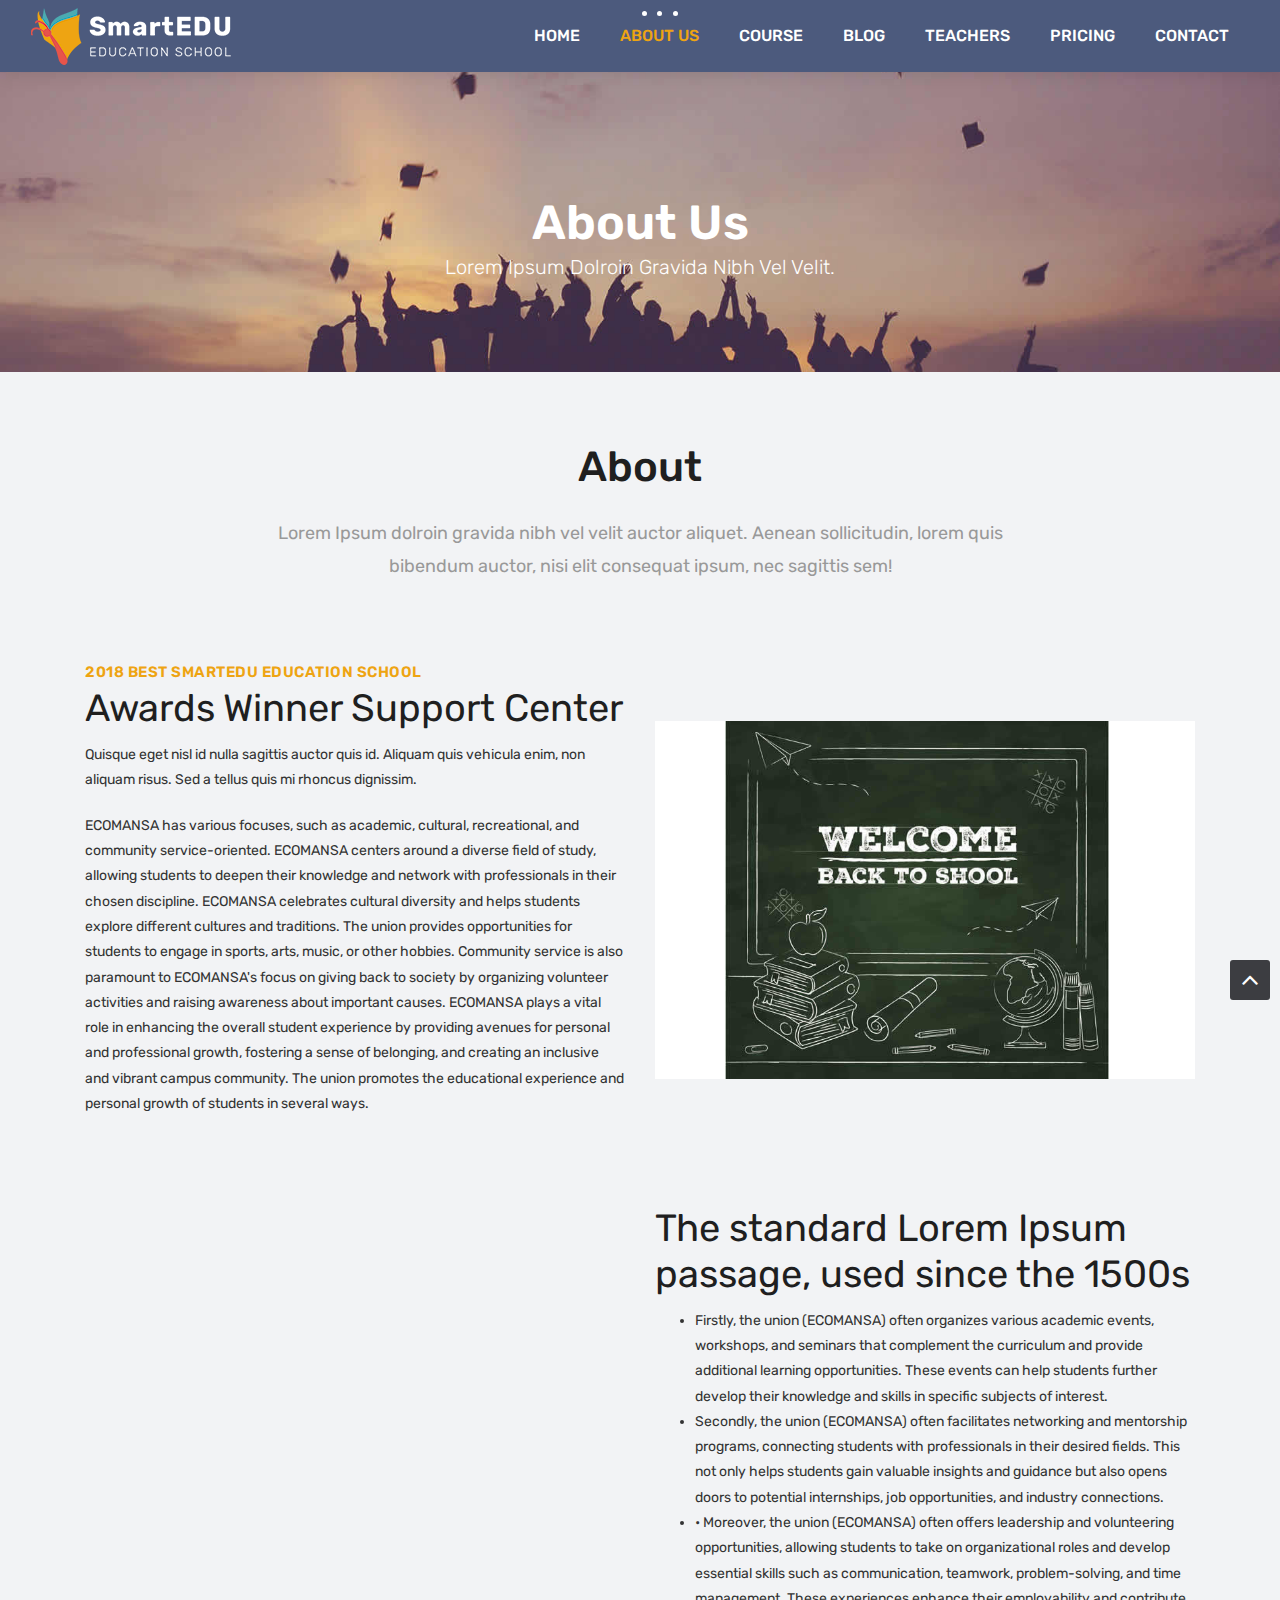
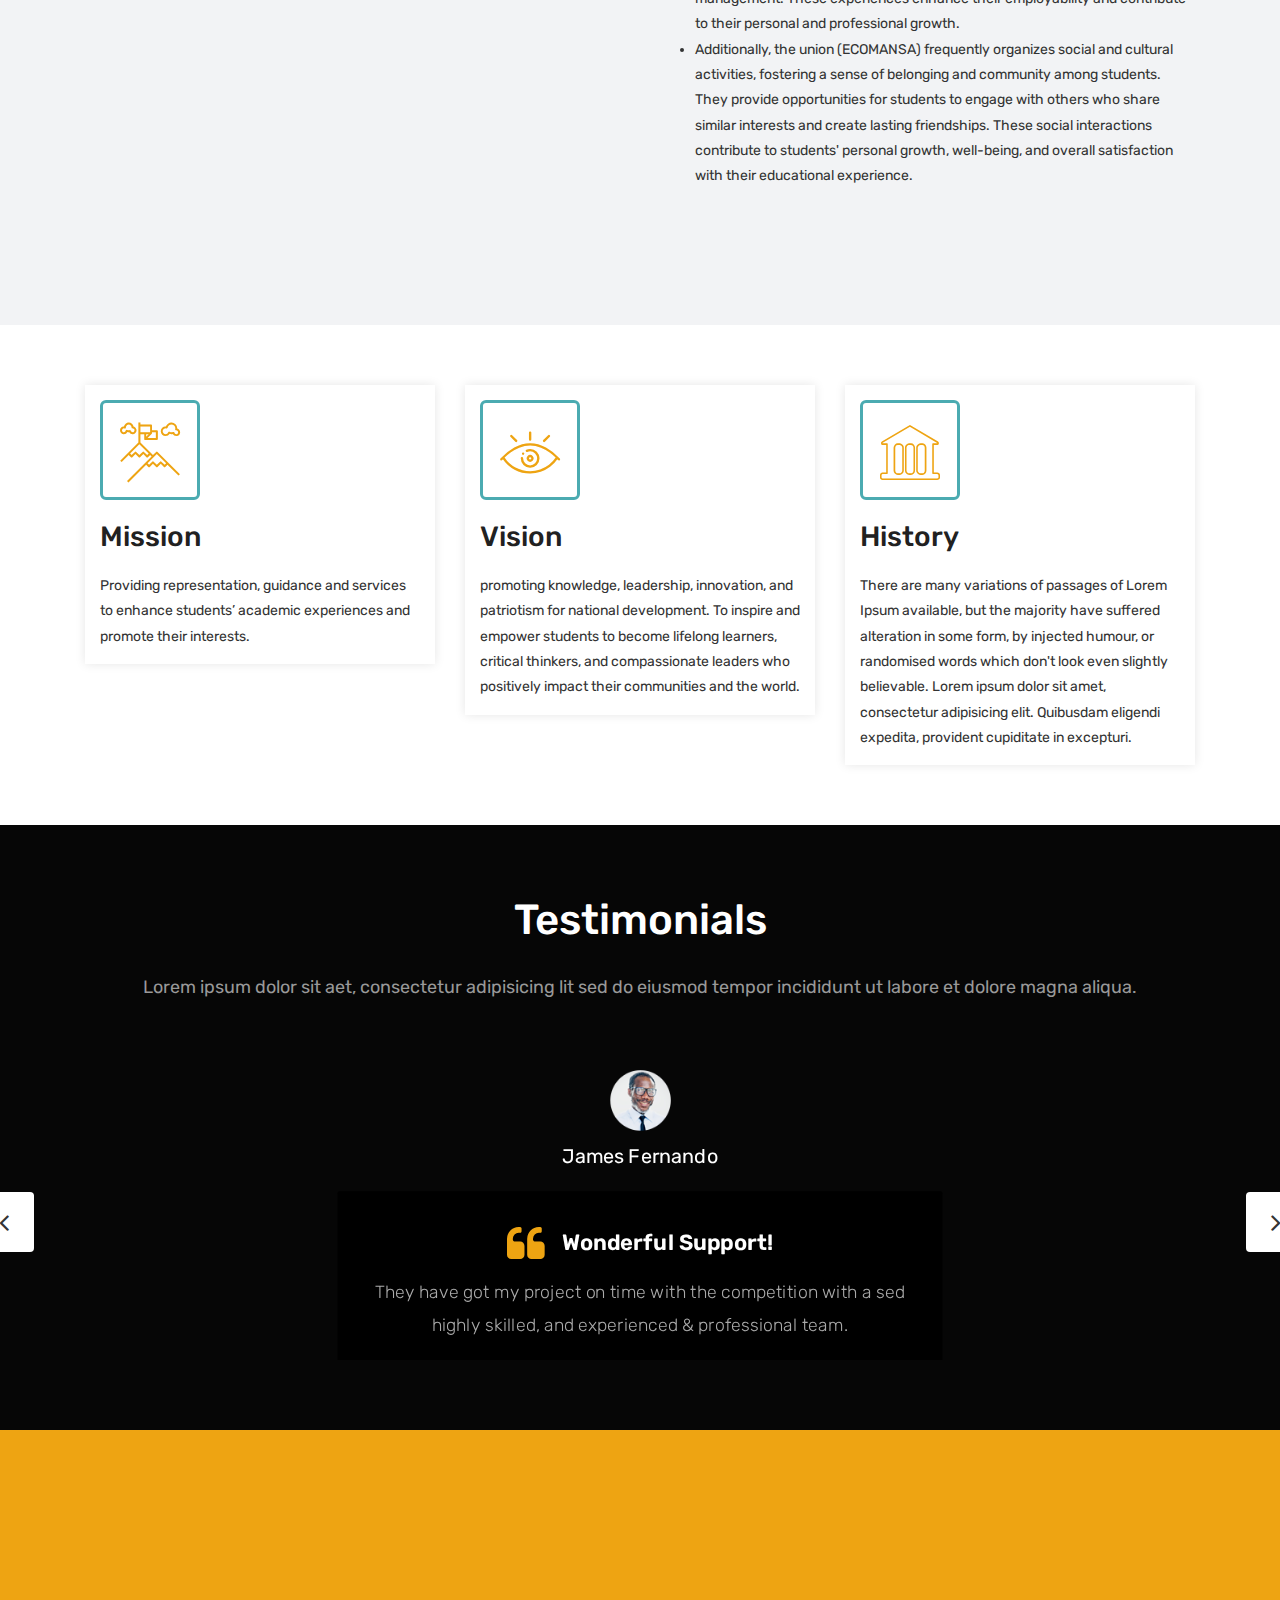
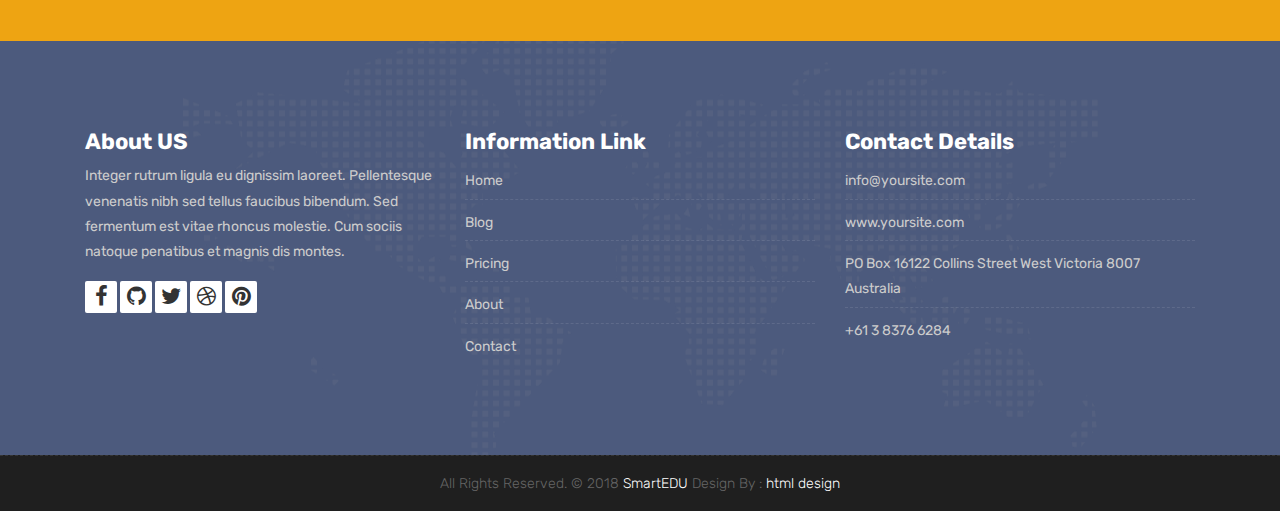
==== about.html @ 35935eb8 "Mansa" ====
<!DOCTYPE html>
<html lang="en">

    <!-- Basic -->
    <meta charset="utf-8">
    <meta http-equiv="X-UA-Compatible" content="IE=edge">   
   
    <!-- Mobile Metas -->
    <meta name="viewport" content="width=device-width, initial-scale=1">
 
     <!-- Site Metas -->
    <title>SmartEDU - Education Responsive HTML5 Template</title>  
    <meta name="keywords" content="">
    <meta name="description" content="">
    <meta name="author" content="">

    <!-- Site Icons -->
    <link rel="shortcut icon" href="images/favicon.ico" type="image/x-icon" />
    <link rel="apple-touch-icon" href="images/apple-touch-icon.png">

    <!-- Bootstrap CSS -->
    <link rel="stylesheet" href="css/bootstrap.min.css">
    <!-- Site CSS -->
    <link rel="stylesheet" href="style.css">
    <!-- ALL VERSION CSS -->
    <link rel="stylesheet" href="css/versions.css">
    <!-- Responsive CSS -->
    <link rel="stylesheet" href="css/responsive.css">
    <!-- Custom CSS -->
    <link rel="stylesheet" href="css/custom.css">

    <!-- Modernizer for Portfolio -->
    <script src="js/modernizer.js"></script>

    <!--[if lt IE 9]>
      <script src="https://oss.maxcdn.com/libs/html5shiv/3.7.0/html5shiv.js"></script>
      <script src="https://oss.maxcdn.com/libs/respond.js/1.4.2/respond.min.js"></script>
    <![endif]-->

</head>
<body class="host_version"> 

    <!-- LOADER -->
	<div id="preloader">
		<div class="loader-container">
			<div class="progress-br float shadow">
				<div class="progress__item"></div>
			</div>
		</div>
	</div>
	<!-- END LOADER -->	

    <!-- Start header -->
	<header class="top-navbar">
		<nav class="navbar navbar-expand-lg navbar-light bg-light">
			<div class="container-fluid">
				<a class="navbar-brand" href="index.html">
					<img src="images/logo.png" alt="" />
				</a>
				<button class="navbar-toggler" type="button" data-toggle="collapse" data-target="#navbars-host" aria-controls="navbars-rs-food" aria-expanded="false" aria-label="Toggle navigation">
					<span class="icon-bar"></span>
                    <span class="icon-bar"></span>
                    <span class="icon-bar"></span>
				</button>
				<div class="collapse navbar-collapse" id="navbars-host">
					<ul class="navbar-nav ml-auto">
						<li class="nav-item"><a class="nav-link" href="index.html">Home</a></li>
						<li class="nav-item active"><a class="nav-link" href="about.html">About Us</a></li>
						<li class="nav-item dropdown">
							<a class="nav-link dropdown-toggle" href="#" id="dropdown-a" data-toggle="dropdown">Course </a>
							<div class="dropdown-menu" aria-labelledby="dropdown-a">
								<a class="dropdown-item" href="course-grid-2.html">Course Grid 2 </a>
								<a class="dropdown-item" href="course-grid-3.html">Course Grid 3 </a>
								<a class="dropdown-item" href="course-grid-4.html">Course Grid 4 </a>
							</div>
						</li>
						<li class="nav-item dropdown">
							<a class="nav-link dropdown-toggle" href="#" id="dropdown-a" data-toggle="dropdown">Blog </a>
							<div class="dropdown-menu" aria-labelledby="dropdown-a">
								<a class="dropdown-item" href="blog.html">Blog </a>
								<a class="dropdown-item" href="blog-single.html">Blog single </a>
							</div>
						</li>
						<li class="nav-item"><a class="nav-link" href="teachers.html">Teachers</a></li>
						<li class="nav-item"><a class="nav-link" href="pricing.html">Pricing</a></li>
						<li class="nav-item"><a class="nav-link" href="contact.html">Contact</a></li>
					</ul>
				</div>
			</div>
		</nav>
	</header>
	<!-- End header -->
	
	<div class="all-title-box">
		<div class="container text-center">
			<h1>About Us<span class="m_1">Lorem Ipsum dolroin gravida nibh vel velit.</span></h1>
		</div>
	</div>
	
    <div id="overviews" class="section lb">
        <div class="container">
            <div class="section-title row text-center">
                <div class="col-md-8 offset-md-2">
                    <h3>About</h3>
                    <p class="lead">Lorem Ipsum dolroin gravida nibh vel velit auctor aliquet. Aenean sollicitudin, lorem quis bibendum auctor, nisi elit consequat ipsum, nec sagittis sem!</p>
                </div>
            </div><!-- end title -->
        
            <div class="row align-items-center">
                <div class="col-xl-6 col-lg-6 col-md-12 col-sm-12">
                    <div class="message-box">
                        <h4>2018 BEST SmartEDU education school</h4>
                        <h2>Awards Winner Support Center</h2>
                        <p>Quisque eget nisl id nulla sagittis auctor quis id. Aliquam quis vehicula enim, non aliquam risus. Sed a tellus quis mi rhoncus dignissim.</p>

                         <p> ECOMANSA has various focuses, such as academic, cultural, recreational, and community service-oriented. ECOMANSA centers around a diverse field of study, allowing students to deepen their knowledge and network with professionals in their chosen discipline. ECOMANSA celebrates cultural diversity and helps students explore different cultures and traditions. The union provides opportunities for students to engage in sports, arts, music, or other hobbies. Community service is also paramount to ECOMANSA's focus on giving back to society by organizing volunteer activities and raising awareness about important causes.
ECOMANSA plays a vital role in enhancing the overall student experience by providing avenues for personal and professional growth, fostering a sense of belonging, and creating an inclusive and vibrant campus community. The union promotes the educational experience and personal growth of students in several ways.</p>

                        <!-- <a href="#" class="hover-btn-new orange"><span>Learn More</span></a> -->
                    </div><!-- end messagebox -->
                </div><!-- end col -->
				
				<div class="col-xl-6 col-lg-6 col-md-12 col-sm-12">
                    <div class="post-media wow fadeIn">
                        <img src="images/about_02.jpg" alt="" class="img-fluid img-rounded">
                    </div><!-- end media -->
                </div><!-- end col -->
			</div>
			<div class="row align-items-center">
				<div class="col-xl-6 col-lg-6 col-md-12 col-sm-12">
                    <div class="post-media wow fadeIn">
                        <img src="images/about_03.jpg" alt="" class="img-fluid img-rounded">
                    </div><!-- end media -->
                </div><!-- end col -->
				
				<div class="col-xl-6 col-lg-6 col-md-12 col-sm-12">
                    <div class="message-box">
                        <h2>The standard Lorem Ipsum passage, used since the 1500s</h2>
                        <ul>
                            <li>Firstly, the union (ECOMANSA) often organizes various academic events, workshops, and seminars that complement the curriculum and provide additional learning opportunities. These events can help students further develop their knowledge and skills in specific subjects of interest.</li>
                            <li>Secondly, the union (ECOMANSA) often facilitates networking and mentorship programs, connecting students with professionals in their desired fields. This not only helps students gain valuable insights and guidance but also opens doors to potential internships, job opportunities, and industry connections.</li>
                            <li>• Moreover, the union (ECOMANSA) often offers leadership and volunteering opportunities, allowing students to take on organizational roles and develop essential skills such as communication, teamwork, problem-solving, and time management. These experiences enhance their employability and contribute to their personal and professional growth.</li>
                            <li>Additionally, the union (ECOMANSA) frequently organizes social and cultural activities, fostering a sense of belonging and community among students. They provide opportunities for students to engage with others who share similar interests and create lasting friendships. These social interactions contribute to students' personal growth, well-being, and overall satisfaction with their educational experience.</li>
                        </ul>

                        <!-- <a href="#" class="hover-btn-new orange"><span>Learn More</span></a> -->
                    </div><!-- end messagebox -->
                </div><!-- end col -->
				
            </div><!-- end row -->
        </div><!-- end container -->
    </div><!-- end section -->
	
	<div class="hmv-box">
		<div class="container">
			<div class="row">
				<div class="col-lg-4 col-md-6 col-12">
					<div class="inner-hmv">
						<div class="icon-box-hmv"><i class="flaticon-achievement"></i></div>
						<h3>Mission</h3>
						<div class="tr-pa">M</div>
						<p>Providing representation, guidance and services to enhance students’ academic experiences and promote their interests.</p>
					</div>
				</div>
				<div class="col-lg-4 col-md-6 col-12">
					<div class="inner-hmv">
						<div class="icon-box-hmv"><i class="flaticon-eye"></i></div>
						<h3>Vision</h3>
						<div class="tr-pa">V</div>
						<p>promoting knowledge, leadership, innovation, and patriotism for national development.
To inspire and empower students to become lifelong learners, critical thinkers, and compassionate leaders who positively impact their communities and the world.</p>
					</div>
				</div>
				<div class="col-lg-4 col-md-6 col-12">
					<div class="inner-hmv">
						<div class="icon-box-hmv"><i class="flaticon-history"></i></div>
						<h3>History</h3>
						<div class="tr-pa">H</div>
						<p>There are many variations of passages of Lorem Ipsum available, but the majority have suffered alteration in some form, by injected humour, or randomised words which don't look even slightly believable.
						Lorem ipsum dolor sit amet, consectetur adipisicing elit. Quibusdam eligendi expedita, provident cupiditate in excepturi.</p>
					</div>
				</div>
			</div>
		</div>
	</div>

    <div id="testimonials" class="parallax section db parallax-off" style="background-image:url('images/parallax_04.jpg');">
        <div class="container">
            <div class="section-title text-center">
                <h3>Testimonials</h3>
                <p>Lorem ipsum dolor sit aet, consectetur adipisicing lit sed do eiusmod tempor incididunt ut labore et dolore magna aliqua. </p>
            </div><!-- end title -->

            <div class="row">
                <div class="col-md-12 col-sm-12">
                    <div class="testi-carousel owl-carousel owl-theme">
                        <div class="testimonial clearfix">
							<div class="testi-meta">
                                <img src="images/testi_01.png" alt="" class="img-fluid">
                                <h4>James Fernando </h4>
                            </div>
                            <div class="desc">
                                <h3><i class="fa fa-quote-left"></i> Wonderful Support!</h3>
                                <p class="lead">They have got my project on time with the competition with a sed highly skilled, and experienced & professional team.</p>
                            </div>
                            <!-- end testi-meta -->
                        </div>
                        <!-- end testimonial -->

                        <div class="testimonial clearfix">
							<div class="testi-meta">
                                <img src="images/testi_02.png" alt="" class="img-fluid">
                                <h4>Jacques Philips </h4>
                            </div>
                            <div class="desc">
                                <h3><i class="fa fa-quote-left"></i> Awesome Services!</h3>
                                <p class="lead">Explain to you how all this mistaken idea of denouncing pleasure and praising pain was born and I will give you completed.</p>
                            </div>
                            <!-- end testi-meta -->
                        </div>
                        <!-- end testimonial -->

                        <div class="testimonial clearfix">
							<div class="testi-meta">
                                <img src="images/testi_03.png" alt="" class="img-fluid ">
                                <h4>Venanda Mercy </h4>
                            </div>
                            <div class="desc">
                                <h3><i class="fa fa-quote-left"></i> Great & Talented Team!</h3>
                                <p class="lead">The master-builder of human happines no one rejects, dislikes avoids pleasure itself, because it is very pursue pleasure. </p>
                            </div>
                            <!-- end testi-meta -->
                        </div>
                        <!-- end testimonial -->
                        <div class="testimonial clearfix">
							<div class="testi-meta">
                                <img src="images/testi_01.png" alt="" class="img-fluid">
                                <h4>James Fernando </h4>
                            </div>
                            <div class="desc">
                                <h3><i class="fa fa-quote-left"></i> Wonderful Support!</h3>
                                <p class="lead">They have got my project on time with the competition with a sed highly skilled, and experienced & professional team.</p>
                            </div>
                            <!-- end testi-meta -->
                        </div>
                        <!-- end testimonial -->

                        <div class="testimonial clearfix">
							<div class="testi-meta">
                                <img src="images/testi_02.png" alt="" class="img-fluid">
                                <h4>Jacques Philips </h4>
                            </div>
                            <div class="desc">
                                <h3><i class="fa fa-quote-left"></i> Awesome Services!</h3>
                                <p class="lead">Explain to you how all this mistaken idea of denouncing pleasure and praising pain was born and I will give you completed.</p>
                            </div>
                            <!-- end testi-meta -->
                        </div>
                        <!-- end testimonial -->

                        <div class="testimonial clearfix">
							<div class="testi-meta">
                                <img src="images/testi_03.png" alt="" class="img-fluid">
                                <h4>Venanda Mercy </h4>
                            </div>
                            <div class="desc">
                                <h3><i class="fa fa-quote-left"></i> Great & Talented Team!</h3>
                                <p class="lead">The master-builder of human happines no one rejects, dislikes avoids pleasure itself, because it is very pursue pleasure. </p>
                            </div>
                            <!-- end testi-meta -->
                        </div><!-- end testimonial -->
                    </div><!-- end carousel -->
                </div><!-- end col -->
            </div><!-- end row -->
        </div><!-- end container -->
    </div><!-- end section -->

    <div class="parallax section dbcolor">
        <div class="container">
            <div class="row logos">
                <div class="col-md-2 col-sm-2 col-xs-6 wow fadeInUp">
                    <a href="#"><img src="images/logo_01.png" alt="" class="img-repsonsive"></a>
                </div>
                <div class="col-md-2 col-sm-2 col-xs-6 wow fadeInUp">
                    <a href="#"><img src="images/logo_02.png" alt="" class="img-repsonsive"></a>
                </div>
                <div class="col-md-2 col-sm-2 col-xs-6 wow fadeInUp">
                    <a href="#"><img src="images/logo_03.png" alt="" class="img-repsonsive"></a>
                </div>
                <div class="col-md-2 col-sm-2 col-xs-6 wow fadeInUp">
                    <a href="#"><img src="images/logo_04.png" alt="" class="img-repsonsive"></a>
                </div>
                <div class="col-md-2 col-sm-2 col-xs-6 wow fadeInUp">
                    <a href="#"><img src="images/logo_05.png" alt="" class="img-repsonsive"></a>
                </div>
                <div class="col-md-2 col-sm-2 col-xs-6 wow fadeInUp">
                    <a href="#"><img src="images/logo_06.png" alt="" class="img-repsonsive"></a>
                </div>
            </div><!-- end row -->
        </div><!-- end container -->
    </div><!-- end section -->

    <footer class="footer">
        <div class="container">
            <div class="row">
                <div class="col-lg-4 col-md-4 col-xs-12">
                    <div class="widget clearfix">
                        <div class="widget-title">
                            <h3>About US</h3>
                        </div>
                        <p> Integer rutrum ligula eu dignissim laoreet. Pellentesque venenatis nibh sed tellus faucibus bibendum. Sed fermentum est vitae rhoncus molestie. Cum sociis natoque penatibus et magnis dis montes.</p>
                        <div class="footer-right">
							<ul class="footer-links-soi">
								<li><a href="#"><i class="fa fa-facebook"></i></a></li>
								<li><a href="#"><i class="fa fa-github"></i></a></li>
								<li><a href="#"><i class="fa fa-twitter"></i></a></li>
								<li><a href="#"><i class="fa fa-dribbble"></i></a></li>
								<li><a href="#"><i class="fa fa-pinterest"></i></a></li>
							</ul><!-- end links -->
						</div>
                    </div><!-- end clearfix -->
                </div><!-- end col -->

				<div class="col-lg-4 col-md-4 col-xs-12">
                    <div class="widget clearfix">
                        <div class="widget-title">
                            <h3>Information Link</h3>
                        </div>
                        <ul class="footer-links">
                            <li><a href="#">Home</a></li>
                            <li><a href="#">Blog</a></li>
                            <li><a href="#">Pricing</a></li>
							<li><a href="#">About</a></li>
							<li><a href="#">Contact</a></li>
                        </ul><!-- end links -->
                    </div><!-- end clearfix -->
                </div><!-- end col -->
				
                <div class="col-lg-4 col-md-4 col-xs-12">
                    <div class="widget clearfix">
                        <div class="widget-title">
                            <h3>Contact Details</h3>
                        </div>

                        <ul class="footer-links">
                            <li><a href="mailto:#">info@yoursite.com</a></li>
                            <li><a href="#">www.yoursite.com</a></li>
                            <li>PO Box 16122 Collins Street West Victoria 8007 Australia</li>
                            <li>+61 3 8376 6284</li>
                        </ul><!-- end links -->
                    </div><!-- end clearfix -->
                </div><!-- end col -->
				
            </div><!-- end row -->
        </div><!-- end container -->
    </footer><!-- end footer -->

    <div class="copyrights">
        <div class="container">
            <div class="footer-distributed">
                <div class="footer-center">                   
                    <p class="footer-company-name">All Rights Reserved. &copy; 2018 <a href="#">SmartEDU</a> Design By : <a href="https://html.design/">html design</a></p>
                </div>
            </div>
        </div><!-- end container -->
    </div><!-- end copyrights -->

    <a href="#" id="scroll-to-top" class="dmtop global-radius"><i class="fa fa-angle-up"></i></a>

    <!-- ALL JS FILES -->
    <script src="js/all.js"></script>
    <!-- ALL PLUGINS -->
    <script src="js/custom.js"></script>

</body>
</html>
---- style.css ----
/*------------------------------------------------------------------
    IMPORT FONTS
-------------------------------------------------------------------*/

@import url('https://fonts.googleapis.com/css?family=Rubik:300,300i,400,400i,500,500i,700,700i,900,900i');

/*------------------------------------------------------------------
    IMPORT FILES
-------------------------------------------------------------------*/

@import url(css/animate.css);
@import url(css/animate.min.css);
@import url(css/bootstrap-touch-slider.css);
@import url(css/flaticon.css);
@import url(css/timeline.min.css);
@import url(css/prettyPhoto.css);
@import url(css/owl.carousel.css);
@import url(css/font-awesome.min.css);

/*------------------------------------------------------------------
    SKELETON
-------------------------------------------------------------------*/

body {
    color: #333333;
    font-size: 14px;
    font-family: 'Rubik', sans-serif;
    line-height: 1.80857;
}

body.demos .section {
    background: url(images/bg.png) repeat top center #f2f3f5;
}

body.demos .section-title img {
    max-width: 280px;
    display: block;
    margin: 10px auto;
}

body.demos .service-widget h3 {
    border-bottom: 1px solid #ededed;
    font-size: 18px;
    padding: 20px 0;
    background-color: #ffffff;
}

body.demos .service-widget {
    margin: 0 0 30px;
    padding: 30px;
    background-color: #fff
}

body.demos .container-fluid {
    max-width: 1080px
}

html, body{
	height: 100%;
}


a {
    color: #1f1f1f;
    text-decoration: none !important;
    outline: none !important;
    -webkit-transition: all .3s ease-in-out;
    -moz-transition: all .3s ease-in-out;
    -ms-transition: all .3s ease-in-out;
    -o-transition: all .3s ease-in-out;
    transition: all .3s ease-in-out;
}

h1,
h2,
h3,
h4,
h5,
h6 {
    letter-spacing: 0;
    font-weight: normal;
    position: relative;
    padding: 0 0 10px 0;
    font-weight: normal;
    line-height: 120% !important;
    color: #1f1f1f;
    margin: 0
}

h1 {
    font-size: 24px
}

h2 {
    font-size: 22px
}

h3 {
    font-size: 18px
}

h4 {
    font-size: 16px
}

h5 {
    font-size: 14px
}

h6 {
    font-size: 13px
}

h1 a,
h2 a,
h3 a,
h4 a,
h5 a,
h6 a {
    color: #212121;
    text-decoration: none!important;
    opacity: 1
}

h1 a:hover,
h2 a:hover,
h3 a:hover,
h4 a:hover,
h5 a:hover,
h6 a:hover {
    opacity: .8
}

a {
    color: #1f1f1f;
    text-decoration: none;
    outline: none;
}

a,
.btn {
    text-decoration: none !important;
    outline: none !important;
    -webkit-transition: all .3s ease-in-out;
    -moz-transition: all .3s ease-in-out;
    -ms-transition: all .3s ease-in-out;
    -o-transition: all .3s ease-in-out;
    transition: all .3s ease-in-out;
}

.btn-custom {
    margin-top: 20px;
    background-color: transparent !important;
    border: 2px solid #ddd;
    padding: 12px 40px;
    font-size: 16px;
}

.lead {
    font-size: 18px;
    line-height: 30px;
    color: #767676;
    margin: 0;
    padding: 0;
}

blockquote {
    margin: 20px 0 20px;
    padding: 30px;
}


/*------------------------------------------------------------------
    WP CORE
-------------------------------------------------------------------*/

.first {
    clear: both
}

.last {
    margin-right: 0
}

.alignnone {
    margin: 5px 20px 20px 0;
}

.aligncenter,
div.aligncenter {
    display: block;
    margin: 5px auto 5px auto;
}

.alignright {
    float: right;
    margin: 10px 0 20px 20px;
}

.alignleft {
    float: left;
    margin: 10px 20px 20px 0;
}

a img.alignright {
    float: right;
    margin: 10px 0 20px 20px;
}

a img.alignnone {
    margin: 10px 20px 20px 0;
}

a img.alignleft {
    float: left;
    margin: 10px 20px 20px 0;
}

a img.aligncenter {
    display: block;
    margin-left: auto;
    margin-right: auto
}

.wp-caption {
    background: #fff;
    border: 1px solid #f0f0f0;
    max-width: 96%;
    /* Image does not overflow the content area */
    padding: 5px 3px 10px;
    text-align: center;
}

.wp-caption.alignnone {
    margin: 5px 20px 20px 0;
}

.wp-caption.alignleft {
    margin: 5px 20px 20px 0;
}

.wp-caption.alignright {
    margin: 5px 0 20px 20px;
}

.wp-caption img {
    border: 0 none;
    height: auto;
    margin: 0;
    max-width: 98.5%;
    padding: 0;
    width: auto;
}

.wp-caption p.wp-caption-text {
    font-size: 11px;
    line-height: 17px;
    margin: 0;
    padding: 0 4px 5px;
}


/* Text meant only for screen readers. */

.screen-reader-text {
    clip: rect(1px, 1px, 1px, 1px);
    position: absolute !important;
    height: 1px;
    width: 1px;
    overflow: hidden;
}

.screen-reader-text:focus {
    background-color: #f1f1f1;
    border-radius: 3px;
    box-shadow: 0 0 2px 2px rgba(0, 0, 0, 0.6);
    clip: auto !important;
    color: #21759b;
    display: block;
    font-size: 14px;
    font-size: 0.875rem;
    font-weight: bold;
    height: auto;
    left: 5px;
    line-height: normal;
    padding: 15px 23px 14px;
    text-decoration: none;
    top: 5px;
    width: auto;
    z-index: 100000;
    /* Above WP toolbar. */
}

/*------------------------------------------------------------------
    LOADER
-------------------------------------------------------------------*/

.loader-container {
  position: absolute;
  top: 0;
  left: 0;
  width: 100%;
  height: 100%;
  z-index:8888;
}
.loader-container:before {
  content: '';
  position: absolute;
  top: 0;
  left: 0;
  width: 100%;
  height: 50%;
  background: #eea412;
  z-index: -1;
  transition: top 1.2s linear 3.1s;
}
.loader-container:after {
  content: '';
  position: absolute;
  bottom: 0;
  left: 0;
  width: 100%;
  height: 50%;
  background: #eea412;
  z-index: -1;
  transition: bottom 1.2s linear 3.1s;
}
.loader-container.done:before {
  top: -50%;
}
.loader-container.done:after {
  bottom: -50%;
}

.progress-br {
  position: absolute;
  top: 50%;
  left: 50%;
  transform: translateX(-50%) translateY(-50%);
  transform-origin: center;
}
.progress-br .progress__item {
  text-align: center;
  width: 100px;
  height: 100px;
  line-height: 100px;
  border: 2px solid #fff;
  border-radius: 50%;
}
.progress-br .progress__item:before {
  content: '';
  position: absolute;
  top: 0;
  left: 50%;
  margin-top: -3px;
  margin-left: 0px;
  width: 50px;
  height: 50px;
  border-top: solid 10px #fff;
  border-right: solid 10px #fff;
  border-top-right-radius: 100%;
  transform-origin: left bottom;
  -webkit-animation: spin 3s linear infinite;
}
.progress-br.float .progress__item:before {
  border-top-width: 50px;
  margin-top: 0px;
  height: 50px;
}

.progress-br.float.shadow:before {
  border-top-width: 50px;
  margin-top: -50px;
  height: 50px;
}
.progress-br.shadow:before {
  content: '';
  position: absolute;
  top: 50%;
  left: 50%;
  margin: -50px 0 0 50px;
  width: 50px;
  height: 50px;
  border-top: solid 10px #6e912d;
  border-right: solid 10px #6e912d;
  border-top-right-radius: 100%;
  z-index: -1;
  transform-origin: left bottom;
  -webkit-animation: spin 3s linear infinite;
}
.progress-br.shadow:after {
  content: '';
  position: absolute;
  top: 50%;
  left: 50%;
  width: 100px;
  height: 100px;
  color: #6e912d;
  text-align: center;
  line-height: 100px;
  border: 2px solid #6e912d;
  border-radius: 50%;
  margin: -50px 0 0 -0px;
  z-index: -1;
  transform-origin: center;
}
.progress-br.done .progress__item {
  opacity: 0;
  -webkit-animation: done 3.1s;
  transition: opacity 0.3s linear 3.1s;
}
.progress-br.done .progress__item:before {
  display: none;
}
.progress-br.done:before {
  display: none;
}
.progress-br.done:after {
  opacity: 0;
  -webkit-animation: done 3.1s;
  transition: opacity 0.15s linear 3.1s;
}

@-webkit-keyframes done {
  10% {
    transform: scale(1.1);
  }
  20% {
    transform: scale(0.9);
  }
  30% {
    transform: scale(1.07);
  }
  40% {
    transform: scale(0.93);
  }
  50% {
    transform: scale(1.04);
  }
  60% {
    transform: scale(0.97);
  }
  80% {
    transform: scale(1.01);
  }
  90% {
    transform: scale(0.99);
  }
  100% {
    transform: scale(1);
  }
}
@-webkit-keyframes spin {
  100% {
    -webkit-transform: rotate(360deg);
  }
}

.shadow{
	box-shadow: none !important;
}

/*------------------------------------------------------------------
    HEADER
-------------------------------------------------------------------*/


.top-navbar .bg-light{
	background: #4c5a7d !important;
}

.top-navbar .navbar-light .navbar-nav .nav-link{
	color: #ffffff;
	font-size: 16px;
	font-weight: 500;
}

.top-navbar .navbar-light .navbar-nav .nav-item{
	position: relative;
	display: inline-block;
	padding: 15px 0px;
	margin: 0px 20px;
}
.top-navbar .navbar-light .navbar-nav .nav-item .nav-link{
	padding: 6px 0px;
	position: relative;
	display: block;
	line-height: 30px;
	letter-spacing: 0px;
	text-transform: uppercase;
}

.top-navbar .navbar-light .navbar-nav .nav-item::after {
    position: absolute;
    content: '';
    left: 50%;
    bottom: auto;
    top: 11px;
    width: 5px;
	height: 5px;
    opacity: 0;
    margin-left: -3px;
    background-color: #ffffff;
	border-radius: 50px;
    -webkit-transform: translateY(0px);
    transform: translateY(0px);
    transition: all 900ms ease;
    -webkit-transition: all 900ms ease;
    -ms-transition: all 900ms ease;
    -o-transition: all 900ms ease;
    -moz-transition: all 900ms ease;
}

.top-navbar .navbar-light .navbar-nav .nav-item .nav-link::before {
    position: absolute;
    content: '';
    left: 0%;
    bottom: auto;
    top: -4px;
    width: 5px;
	height: 5px;
	border-radius: 50px;
    opacity: 0;
    margin-left: -10px;
    background-color: #ffffff;
    -webkit-transform: translateY(0px);
    transform: translateY(0px);
    transition: all 900ms ease;
    -webkit-transition: all 900ms ease;
    -ms-transition: all 900ms ease;
    -o-transition: all 900ms ease;
    -moz-transition: all 900ms ease;
}

.top-navbar .navbar-light .navbar-nav .nav-item .nav-link::after {
    position: absolute;
    content: '';
    right: 0%;
    left: auto;
    bottom: auto;
    top: -4px;
    width: 5px;
	height: 5px;
	border-radius: 50px;
	border: none !important;
    opacity: 0;
    margin-right: -11px;
    background-color: #ffffff;
    transition: all 900ms ease;
    -webkit-transition: all 900ms ease;
    -ms-transition: all 900ms ease;
    -o-transition: all 900ms ease;
    -moz-transition: all 900ms ease;
}

.top-navbar .navbar-light .navbar-nav .nav-item.active::after{
	opacity: 1;
}

.top-navbar .navbar-light .navbar-nav .nav-item.active .nav-link::before {
	opacity: 1;
	left: 40%;
}
.top-navbar .navbar-light .navbar-nav .nav-item.active .nav-link{
	color: #eea412;
}
.top-navbar .navbar-light .navbar-nav .nav-item.active .nav-link::after{
	opacity: 1;
	right: 40%;
}

.top-navbar .navbar-light .navbar-nav .nav-item:hover::after{
	opacity: 1;
}

.top-navbar .navbar-light .navbar-nav .nav-item .nav-link:hover::before{
	opacity: 1;
	left: 40%;
}
.top-navbar .navbar-light .navbar-nav .nav-item .nav-link:hover{
	color: #eea412;
}
.top-navbar .navbar-light .navbar-nav .nav-item .nav-link:hover::after{
	opacity: 1;
	right: 40%;
}

.dropdown:hover>.dropdown-menu {
  display: block;
}

.dropdown>.dropdown-toggle:active {
    pointer-events: none;
}

.dropdown:hover>.dropdown-menu .dropdown-item{
	padding-left: 10px;
}


.top-navbar.fixed-menu .bg-light {
    position: fixed;
    top: 0;
    width: 100%;
    z-index: 9999;
    visibility: visible;
    transform: translate(0,0) scale(1);
    transition: .3s;
}

.top-navbar .bg-light {
    padding-top: 0px;
    padding-bottom: 0px;
    box-shadow: 0 0 18px 0 rgba(0,0,0,.12);
}

.top-navbar .navbar-light .navbar-nav li .dropdown-menu {
    box-shadow: 0 2px 12px 0 rgba(0,0,0,.12);
    border: none;
    border-radius: 0px;
    margin: 0px;
	padding: 10px;
}

.top-navbar .navbar-light .navbar-nav li .dropdown-menu a:hover{
	background: #eea412;
	color: #ffffff;
}

.navbar-right li a{
	position: relative;
	font-size: 18px;
	display: inline-block;
}
.navbar-right li a,
.navbar-right li a.hover-btn-new::after {
	-webkit-transition: all 0.3s;
	-moz-transition: all 0.3s;
	-o-transition: all 0.3s;
	transition: all 0.3s;
}

.navbar-right li a.hover-btn-new::before,
.navbar-right li a.hover-btn-new::after {
  background: #eea412;
  content: '';
  position: absolute;
  z-index: 1;
}

.navbar-right li a.hover-btn-new:hover span {
  color: #ffffff;
}
.navbar-right li a.hover-btn-new::before {
  height: 100%;
  left: 0;
  top: 0;
  width: 100%;
}
.navbar-right li a.hover-btn-new::after {
  background: #ffffff !important;
  height: 100%;
  left: 0;
  top: 0;
  width: 100%;
}
.navbar-right li a.hover-btn-new span{
	position: relative;
	z-index: 2;
	color: #333333;
}
.navbar-right li a.hover-btn-new:hover:after {
  height: 0;
  left: 50%;
  top: 50%;
  width: 0;
}


.navbar-toggler{
	background: #ffffff;
	border-radius: 0px;
	padding: 10px 10px;
}

.navbar-toggler .icon-bar {
    display: block;
    width: 22px;
    height: 2px;
    border-radius: 1px;
	background: #333333;
}
.navbar-toggler .icon-bar + .icon-bar {
    margin-top: 4px;
}

.navbar-toggler:hover{
	background: #eea412;
}

.navbar-toggler:hover .icon-bar{
	background: #ffffff;
}


.box-slider{
	height: 100%;
}


.box-slider .carousel-control-prev{
	border-radius: 2px;
	background: #eea412;
	position: absolute;
	left: 0px;
	font-size: 38px;
	top: 40%;
	width: 60px;
	height: 60px;
	line-height: 20px;
	opacity: 1;
}
.box-slider .carousel-control-next{
	border-radius: 2px;
	background: #eea412;
	position: absolute;
	right: 0px;
	font-size: 38px;
	top: 40%;
	width: 60px;
	height: 60px;
	line-height: 20px;
	opacity: 1;
}

.first-section .big-tagline a{
	background: none;
	position: relative;
	display: inline-block;
	font-size: 18px;
	color: #333333;
	font-weight: 500;
}


.big-tagline a,
.big-tagline a.hover-btn-new::after {
	-webkit-transition: all 0.3s;
	-moz-transition: all 0.3s;
	-o-transition: all 0.3s;
	transition: all 0.3s;
}

.big-tagline a.hover-btn-new::before,
.big-tagline a.hover-btn-new::after {
  background: #fff;
  content: '';
  position: absolute;
  z-index: 1;
}

.big-tagline a.hover-btn-new:hover span {
  color: #eea412;
}

.hover-btn-new::before {
  height: 100%;
  left: 0;
  top: 0;
  width: 100%;
}

.hover-btn-new::after {
  background: #eea412 !important;
  height: 100%;
  left: 0;
  top: 0;
  width: 100%;
}
.hover-btn-new span{
	position: relative;
	z-index: 2;
}

.hover-btn-new:hover:after {
  height: 0;
  left: 50%;
  top: 50%;
  width: 0;
}


.first-section .big-tagline a:hover{
	color: #333333;
}
.box-slider .carousel-inner{
	height: 100%;
}
.box-slider .carousel-item{
	height: 100%;
	width: 100%;
}



/*------------------------------------------------------------------
    SECTIONS
-------------------------------------------------------------------*/

.dbcolor{
	background: #eea412;
}

.parallax {
    background-attachment: fixed;
    background-size: cover;
    padding: 120px 0;
    position: relative;
    width: 100%;
}

.parallax.parallax-off {
    background-attachment: fixed !important;
    display: block;
    overflow: hidden;
    position: relative;
    background-position: center center;
    vertical-align: sub;
    width: 100%;
    z-index: 2;
}

.no-scroll-xy {
    overflow: hidden !important;
    -webkit-transition: all .4s ease-in-out;
    -moz-transition: all .4s ease-in-out;
    -ms-transition: all .4s ease-in-out;
    -o-transition: all .4s ease-in-out;
    transition: all .4s ease-in-out;
}

.section {
    display: block;
    position: relative;
    overflow: hidden;
    padding: 70px 0;
}

.noover {
    overflow: visible;
}

.noover .btn-dark {
    border: 0 !important;
}

.nopad {
    padding: 0;
}

.nopadtop {
    padding-top: 0;
}

.section.wb {
    background-color: #ffffff;
}

.section.lb {
    background-color: #f2f3f5;
}

.section.db {
    background-color: #1f1f1f;
}

.section.color1 {
    background-color: #448AFF;
}
.section.cl {
	background-color: #2d3032;
}

.hover-btn-new{
	color: #ffffff;
	display: inline-block;
	font-weight: 400;
	line-height: 46px;
	padding: 0 17px;
	text-transform: uppercase;
	position: relative;
	border: 2px solid #fff;
	font-size: 14px;
	-webkit-transition: all 0.3s ease-in-out;
	-moz-transition: all 0.3s ease-in-out;
	-ms-transition: all 0.3s ease-in-out;
	-o-transition: all 0.3s ease-in-out;
	transition: all 0.3s ease-in-out;
	border-radius: 2px;
}

.orange{
	border-color: #eea412;
}

.first-section {
    position: relative;
    overflow: hidden;
    height: 100%;	
	vertical-align: middle;
}

.first-section::before {
    content: "";
    position: absolute;
    height: 100%;
    width: 100%;
	top: 0px;
	left: 0px;
    display: block;
    background: rgba(0,0,0,0.5);
}

.first-section h2 {
    color: #ffffff;
    font-size: 68px;
    font-weight: 300;
    text-transform: capitalize;
    display: block;
    margin: 0;
    padding: 0 0 30px;
    position: relative;
}

.first-section h2 strong{
	color: #eea412;
}

.first-section .lead {
    font-size: 21px;
    font-weight: 300;
    padding: 0 0 40px;
    margin: 0;
    line-height: inherit;
    color: #ffffff;
}

.macbookright {
    width: 980px;
    position: absolute;
    right: -15%;
    bottom: -6%;
}

.section-title {
    display: block;
    position: relative;
    margin-bottom: 60px;
}

.section-title p {
    color: #999;
    font-weight: 400;
    font-size: 18px;
    line-height: 33px;
    margin: 0;
}

.section-title h3 {
    font-size: 42px;
    font-weight: 500;
    line-height: 62px;
    margin: 0 0 25px;
    padding: 0;
    text-transform: none;
}

.section.colorsection p,
.section.colorsection h3,
.section.db h3 {
    color: #ffffff;
}


.box-slider .first-section{
	display: table;
	position: relative;
	width: 100%;
}
.dtab{
	display: table-cell;
	vertical-align: middle;
}


.page-section{
	padding: 70px 0px; 
}

.customwidget a{
	position: relative;
	padding: 13px 40px;
	font-size: 18px;
	display: inline-block;
}


.customwidget a,
.customwidget a.hover-btn-new::after {
	-webkit-transition: all 0.3s;
	-moz-transition: all 0.3s;
	-o-transition: all 0.3s;
	transition: all 0.3s;
}

.customwidget a.hover-btn-new::before,
.customwidget a.hover-btn-new::after {
  background: #9dc15b;
  content: '';
  position: absolute;
  z-index: 1;
}

.customwidget a.hover-btn-new:hover span {
  color: #333333;
}
.customwidget a.hover-btn-new::before {
  height: 100%;
  left: 0;
  top: 0;
  width: 100%;
}
.customwidget a.hover-btn-new::after {
  background: #333333 !important;
  height: 100%;
  left: 0;
  top: 0;
  width: 100%;
}
.customwidget a.hover-btn-new span{
	position: relative;
	z-index: 2;
	color: #fff;
}
.customwidget a.hover-btn-new:hover:after {
	height: 0;
	left: 50%;
	top: 50%;
	width: 0;
}
.message-box a{
	position: relative;
	font-size: 18px;
	display: inline-block;
}
.message-box a,
.message-box a.hover-btn-new::after {
	-webkit-transition: all 0.3s;
	-moz-transition: all 0.3s;
	-o-transition: all 0.3s;
	transition: all 0.3s;
}
.message-box a.hover-btn-new::before,
.message-box a.hover-btn-new::after {
	background: #eea412;
	content: '';
	position: absolute;
	z-index: 1;
}

.message-box a.hover-btn-new:hover span {
  color: #333333;
}
.message-box a.hover-btn-new::before {
  height: 100%;
  left: 0;
  top: 0;
  width: 100%;
}
.message-box a.hover-btn-new::after {
  background: #333333 !important;
  height: 100%;
  left: 0;
  top: 0;
  width: 100%;
}
.message-box a.hover-btn-new span{
	position: relative;
	z-index: 2;
	color: #fff;
}
.message-box a.hover-btn-new:hover:after {
  height: 0;
  left: 50%;
  top: 50%;
  width: 0;
}


.customwidget{
	margin-top: 30px;
}

.hmv-box{
	padding: 60px 0px; 
}
.inner-hmv{
	padding: 15px;
	box-shadow: 0 0px 10px rgba(0,0,0,.1);
	position: relative;
	overflow: hidden;
}
.icon-box-hmv{
	width: 100px;
	height: 100px;
	line-height: 100px;
	text-align: center;
	border: 3px solid #4babb1;
	border-radius: 6px;
	margin-bottom: 20px;
	-webkit-transition: all 0.3s;
	-moz-transition: all 0.3s;
	-o-transition: all 0.3s;
	transition: all 0.3s;
}
.icon-box-hmv i{
	font-size: 60px;
	color: #eea412;
}
.inner-hmv h3{
	font-size: 28px;
	color: #212121;
    font-weight: 500;
	margin-bottom: 20px;
	padding: 0px;
	-webkit-transition: all 0.3s;
	-moz-transition: all 0.3s;
	-o-transition: all 0.3s;
	transition: all 0.3s;
}
.inner-hmv p{
	margin: 0px;
}

.inner-hmv:hover .icon-box-hmv{
	border: 3px solid #eea412;
}
.inner-hmv:hover .icon-box-hmv i{
	color: #4babb1;
}
.inner-hmv:hover h3{
	color: #eea412;
}
.tr-pa{
	font-size: 170px;
	color: #fbfbfb;
    position: absolute;
    top: -20px;
    right: -10px;
    line-height: 125px;
	font-weight: 700;
	opacity: 0;
	-webkit-transition: all 0.3s;
	-moz-transition: all 0.3s;
	-o-transition: all 0.3s;
	transition: all 0.3s;
}
.inner-hmv:hover .tr-pa{
	opacity: 1;
	-webkit-transition: all 0.3s;
	-moz-transition: all 0.3s;
	-o-transition: all 0.3s;
	transition: all 0.3s;
}


/*------------------------------------------------------------------
    PORTFOLIO
-------------------------------------------------------------------*/

.item-h2,
.item-h1 {
    height: 100% !important;
    height: auto !important;
}

.isotope-item {
    z-index: 2;
    padding: 0;
}

.isotope-hidden.isotope-item {
    pointer-events: none;
    z-index: 1;
}

.isotope,
.isotope .isotope-item {
    /* change duration value to whatever you like */
    -webkit-transition-duration: 0.8s;
    -moz-transition-duration: 0.8s;
    transition-duration: 0.8s;
}

.isotope {
    -webkit-transition-property: height, width;
    -moz-transition-property: height, width;
    transition-property: height, width;
}

.isotope .isotope-item {
    -webkit-transition-property: -webkit-transform, opacity;
    -moz-transition-property: -moz-transform, opacity;
    transition-property: transform, opacity;
}

.portfolio-filter ul {
    padding: 0;
    z-index: 2;
    display: block;
    position: relative;
    margin: 0;
}

.portfolio-filter ul li {
    border-radius: 0;
    display: inline-block;
    margin: 0 5px 0 0;
    text-decoration: none;
    text-transform: uppercase;
    vertical-align: middle;
}

.portfolio-filter ul li:last-child:after {
    content: "";
}

.portfolio-filter ul li .btn-dark {
    box-shadow: none;
    background-color: transparent;
    border: 1px solid #e6e7e6 !important;
    color: #1f1f1f;
    font-weight: 400;
    font-size: 13px;
    padding: 10px 30px;
}

.da-thumbs {
    list-style: none;
    position: relative;
    padding: 0;
}

.da-thumbs .pitem {
    margin: 0;
    padding: 15px;
    position: relative;
}

.da-thumbs .pitem a,
.da-thumbs .pitem a img {
    display: block;
    position: relative;
}

.da-thumbs .pitem a {
    overflow: hidden;
}

.da-thumbs .pitem a div {
    position: absolute;
    background-color: rgba(0, 0, 0, 0.8);
    width: 100%;
    height: 100%;
}

.da-thumbs .pitem a div h3 {
    display: block;
    color: #ffffff;
    font-size: 20px;
    padding: 30px 15px;
    text-transform: capitalize;
    font-weight: normal;
}

.da-thumbs .pitem a div h3 small {
    display: block;
    color: #ffffff;
    margin-top: 5px;
    font-size: 13px;
    font-weight: 300;
}

.da-thumbs .pitem a div i {
    background-color: #1f1f1f;
    position: absolute;
    color: #ffffff !important;
    bottom: 0;
    font-size: 15px;
    z-index: 12;
    right: 0;
    width: 40px;
    height: 40px;
    line-height: 40px;
    text-align: center;
}


/*------------------------------------------------------------------
    TESTIMONIALS
-------------------------------------------------------------------*/

.logos img {
    margin: auto;
    display: block;
    text-align: center;
    width: 100%;
    opacity: 0.3;
}

.logos img:hover {
    opacity: 1;
}

.desc h3 i {
    color: #eea412;
    font-size: 37px;
    vertical-align: middle;
    margin-right: 12px;
}

.desc {
    padding: 30px;
    position: relative;
    background: #000;
    border: none;
	border-radius: 2px;
}

.testi-meta {
    display: block;
    margin-top: 20px;
	margin-bottom: 20px;
}

.testi-meta img{
	display: inline-block !important; 
}
#testimonials{
	position: relative;
}
#testimonials:before{
	background: rgba(0,0,0,0.8);
	content: "";
	position: absolute;
	top: 0px;
	left: 0px;
	width: 100%;
	height: 100%;
}
.testimonial h4 {
    font-size: 18px;
    color: #ffffff;
    padding: 13px 0 0;
}

.testimonial img {
    max-width: 55px;
}

.testimonial small {
    margin-top: 7px;
    font-size: 16px;
    display: block;
}

.testimonial {
    background-color: transparent;
	max-width: 550px;
	width: 100%;
	margin: 0 auto;
	text-align: center;
}

.testimonial h3 {
    padding: 0 0 10px;
    font-size: 20px;
    font-weight: 600;
}

.testimonial small,
.testimonial .lead {
    background-color: transparent;
    color: #aaa;
    display: block;
    font-size: 16px;
    font-style: normal;
    line-height: 30px;
    margin: 0;
    padding: 0;
    position: relative;
}

.testimonial p:after {
    display: none;
}

.testi-carousel.owl-carousel .owl-item.active.center .testimonial{
	-webkit-transform: scale(1.1);
	-ms-transform: scale(1.1);
	transform: scale(1.1);
	-webkit-transition: all 0.3s ease;
	-o-transition: all 0.3s ease;
	transition: all 0.3s ease;
}




/*------------------------------------------------------------------
    PRICING TABLES
-------------------------------------------------------------------*/

.pricing-table {
    margin: 0px;
    background: #fff;
    box-shadow: 0 5px 14px rgba(0, 0, 0, 0.1);
	border-radius: 2px;
}

.pricing-table i {
    width: 30px;
    color: #c2c2c2;
    display: inline-block;
    margin-right: 10px;
    padding-right: 5px;
    border-right: 1px solid #ececec;
}

.pricing-table .btn-dark {
    padding: 10px 24px;
    font-size: 15px;
}

.pricing-table strong {
    font-weight: 600;
    margin-right: 6px;
    color: #1f1f1f;
}

.pricing-table-header {
    padding: 30px 0 25px 0;
    background: #ffffff;
	border-radius: 2px;
}

.pricing-table-header h2 {
    font-size: 31px;
    margin: 0;
    padding: 0;
    font-weight: 500;
}

.pricing-table-header h3 {
    font-size: 15px;
    font-weight: 600;
    color: #aaaaaa;
    margin-top: 10px;
    text-transform: uppercase;
}

.pricing-table-space {
    height: 10px;
}

.pricing-table-text {
    margin: 15px 30px 0 30px;
    padding: 0 10px 15px 10px;
    border-bottom: 1px solid #ececec;
    font-weight: 300;
    line-height: 30px;
    color: #c2c2c2;
    font-size: 16px;
}

.pricing-table-text p {
    font-weight: 400;
}

.pricing-table-features {
    margin: 15px 30px 0 30px;
    padding: 0 10px 15px 30px;
    border-bottom: 1px solid #ececec;
    text-align: left;
    line-height: 30px;
    font-size: 16px;
    color: #c2c2c2;
}

.pricing-table-highlighted h3,
.pricing-table-highlighted h2 {
    color: #ffffff !important;
}

.pricing-table-sign-up {
    margin-top: 25px;
    padding-bottom: 30px;
}

.pricing-table-sign-up a{}
.pricing-table-sign-up a{
	position: relative;
	font-size: 18px;
	display: inline-block;
}
.pricing-table-sign-up a,
.pricing-table-sign-up a.hover-btn-new::after {
	-webkit-transition: all 0.3s;
	-moz-transition: all 0.3s;
	-o-transition: all 0.3s;
	transition: all 0.3s;
}

.pricing-table-sign-up a.hover-btn-new::before,
.pricing-table-sign-up a.hover-btn-new::after {
  background: #eea412;
  content: '';
  position: absolute;
  z-index: 1;
}

.pricing-table-sign-up a.hover-btn-new:hover span {
  color: #333333;
}
.pricing-table-sign-up a.hover-btn-new::before {
  height: 100%;
  left: 0;
  top: 0;
  width: 100%;
}
.pricing-table-sign-up a.hover-btn-new::after {
  background: #333333 !important;
  height: 100%;
  left: 0;
  top: 0;
  width: 100%;
}
.pricing-table-sign-up a.hover-btn-new span{
	position: relative;
	z-index: 2;
	color: #fff;
}
.pricing-table-sign-up a.hover-btn-new:hover:after {
  height: 0;
  left: 50%;
  top: 50%;
  width: 0;
}



.pricing-table:hover {
	transform: scale(1.05,1.06);
	-webkit-transform: scale(1.05,1.06);
	-moz-transform: scale(1.05,1.06);
	-o-transform: scale(1.05,1.06);
	transition: 0.5s all ease;
	-webkit-transition: 0.5s all ease;
	-moz-transition: 0.5s all ease;
	-o-transition: 0.5s all ease;
	-ms-transition: 0.5s all ease;
}

/* Highlighted table */

.pricing-table-highlighted {
    margin-top: 0;
}

.m130 {
    margin-top: 130px;
}

.nav-pills {
    border: 1px solid #e1e1e1;
	border-radius: 2px;
}

.nav-pills > li {
    width: 50%;
    padding: 10px;
    float: left;
    margin: 0 !important;
}

.nav-pills > li > a {
    margin: 0!important;
    text-align: center;
    background-color: #f4f4f4;
	display: block;
	padding: 10px 0px;
	border-radius: 2px;
}


/*------------------------------------------------------------------
    ICON BOXES
-------------------------------------------------------------------*/

.icon-wrapper {
    position: relative;
	padding: 15px;
	box-shadow: -1px 3px 30px rgba(0, 0, 0, 0.08);
    cursor: pointer;
    display: block;
    z-index: 1;
}

.icon-wrapper i {
    width: 75px;
    height: 75px;
    text-align: center;
    line-height: 75px;
    font-size: 48px;
    background-color: #333333;
    color: #ffffff;
    margin-top: 0;
	position: relative;
	z-index: 1;
}

.small-icons.icon-wrapper:hover i,
.small-icons.icon-wrapper:hover i:hover,
.small-icons.icon-wrapper i {
    width: auto !important;
    height: auto !important;
    line-height: 1 !important;
    padding: 0 !important;
    color: #e3e3e3 !important;
    background-color: transparent !important;
    background: none !important;
    margin-right: 10px !important;
    vertical-align: middle;
    font-size: 24px !important;
}

.small-icons.icon-wrapper h3 {
    font-size: 18px;
    padding-bottom: 5px;
}

.small-icons.icon-wrapper p {
    padding: 0;
    margin: 0;
}

.icon-wrapper h3 {
    font-size: 20px;
	font-weight: 500;
    padding: 0 0 15px;
    margin: 0;
}

.icon-wrapper p {
    margin-bottom: 0;
    padding-left: 95px;
}

.icon-wrapper p small {
    display: block;
    color: #999;
    margin-top: 10px;
    text-transform: none;
    font-weight: 600;
    font-size: 16px;
}

.icon-wrapper p small:hover a{
	color: #9dc15b;
}

.icon-wrapper p small:after {
    content: "\f105";
    font-family: FontAwesome;
    margin-left: 5px;
    font-size: 11px;
}

.table-responsive-sm .table td, .table-responsive-sm .table th {
	vertical-align: middle;
	white-space: nowrap;
}



/*------------------------------------------------------------------
    MESSAGE BOXES
-------------------------------------------------------------------*/

.align-items-center{
	margin-bottom: 30px;
}

.message-box{
	padding: 20px 0px;
}

.service-widget h3 {
    font-size: 21px;
    color: #ffffff;
    padding: 20px 0 12px;
    margin: 0;
}

.service-widget h3 a,
.section.wb .service-widget h3,
.section.lb .service-widget h3 {
    color: #1f1f1f;
}

.service-widget p {
    margin-bottom: 0;
    padding-bottom: 0;
}

.message-box h4 {
    text-transform: uppercase;
    padding: 0;
    margin: 0 0 5px;
    font-weight: 600;
    letter-spacing: 0.5px;
    font-size: 15px;
    color: #eea412;
}

.message-box h2 {
    font-size: 38px;
    font-weight: 400;
    padding: 0 0 10px;
    margin: 0;
    line-height: 62px;
    margin-top: 0;
    text-transform: none;
}

.message-box p {
    margin-bottom: 20px;
}

.message-box .lead {
    padding-top: 10px;
    font-size: 19px;
    font-style: italic;
    color: #999;
    padding-bottom: 0;
}

.post-media {
    position: relative;
}

.post-media img {
    width: 100%;
}

.playbutton {
    position: absolute;
    color: #ffffff !important;
    top: 40%;
    font-size: 60px;
    z-index: 12;
    left: 0;
    right: 0;
    text-align: center;
    margin: -20px auto;
}

.hoverbutton {
    background-color: rgba(255, 255, 255, 0.8);
    position: absolute;
    color: #1f1f1f !important;
    top: 48%;
    font-size: 21px;
    z-index: 12;
    left: 0;
    opacity: 0;
    right: 0;
    width: 50px;
    height: 50px;
    line-height: 50px;
    text-align: center;
    margin: -20px auto;
}

.service-widget:hover .hoverbutton {
    opacity: 1;
}

hr.hr1 {
    position: relative;
    margin: 60px 0;
    border: 1px dashed #f2f3f5;
}

hr.hr2 {
    position: relative;
    margin: 17px 0;
    border: 1px dashed #f2f3f5;
}

hr.hr3 {
    position: relative;
    margin: 25px 0 30px 0;
    border: 1px dashed #f2f3f5;
}

hr.invis {
    border-color: transparent;
}

hr.invis1 {
    margin: 10px 0;
    border-color: transparent;
}

.section.parallax hr.hr1 {
    border-color: rgba(255, 255, 255, 0.1);
}

.sep1 {
    display: block;
    position: absolute;
    content: '';
    width: 40px;
    height: 40px;
    bottom: -20px;
    left: 50%;
    margin-left: -14px;
    background-color: #1f1f1f;
    -ms-transform: rotate(45deg);
    -webkit-transform: rotate(45deg);
    transform: rotate(45deg);
    z-index: 1;
}

.sep2 {
    display: block;
    position: absolute;
    content: '';
    width: 40px;
    height: 40px;
    top: -20px;
    left: 50%;
    margin-left: -14px;
    background-color: #1f1f1f;
    -ms-transform: rotate(45deg);
    -webkit-transform: rotate(45deg);
    transform: rotate(45deg);
    z-index: 1;
}


/* Divider Styles */

.divider-wrapper {
    width: 100%;
    box-shadow: 0 5px 14px rgba(0, 0, 0, 0.1);
    height: 540px;
    margin: 0 auto;
    position: relative;
}

.divider-wrapper:hover {
    cursor: none;
}

.divider-bar {
    position: absolute;
    width: 10px;
    left: 50%;
    top: -10px;
    bottom: -15px;
}

.code-wrapper {
    border: 1px solid #ffffff;
    display: block;
    overflow: hidden;
    width: 100%;
    height: 100%;
    position: relative;
    background: url("uploads/code.jpg") no-repeat;
}

.design-wrapper {
    overflow: hidden;
    position: absolute;
    top: 0;
    left: 0;
    right: 0;
    bottom: 0;
    -webkit-transform: translateX(50%);
    transform: translateX(50%);
}

.design-image {
    display: block;
    width: 100%;
    height: 100%;
    position: relative;
    -webkit-transform: translateX(-50%);
    transform: translateX(-50%);
    background: url("uploads/design.jpg") no-repeat;
}


/*------------------------------------------------------------------
    FEATURES
-------------------------------------------------------------------*/

.customwidget h1 {
    font-size: 44px;
    color: #333333;
    padding: 15px 0 25px;
    margin: 0;
    line-height: 1 !important;
    font-weight: 300;
}

.customwidget ul {
    padding: 0;
    display: block;
    margin-bottom: 30px;
}

.customwidget li i {
    margin-right: 5px;
}

.customwidget li {
    color: #333333;
    margin-right: 10px;
}

.image-center img {
    position: relative;
    margin: 0 0 -208px;
    z-index: 10;
    padding-right: 30px;
    text-align: center;
}

.customwidget p {
    font-style: normal;
    font-size: 18px;
    padding: 0 0 10px;
}

.img-center img {
    width: 100%;
    box-shadow: 0 5px 14px rgba(0, 0, 0, 0.1);
}

.img-center {
    margin: auto;
}

#features li p {
    margin-bottom: 0;
    padding-bottom: 0;
}

#features li {
    display: table;
    width: 100%;
    margin: 35px 0;
    cursor: pointer;
}

.features-left,
.features-right {
    padding: 0 10px;
}

.features-right li:last-child,
.features-left li:last-child {
    margin-bottom: 0px;
    padding-bottom: 0 !important;
}

.features-right li i,
.features-left li i {
    width: 68px;
    height: 68px;
    line-height: 68px;
    display: table;
    border-radius: 50%;
    font-size: 26px;
    background-color: #f2f3f5;
    margin: 0 auto 22px;
    position: relative;
    text-align: center;
    z-index: 55;
    transition: .4s;
    padding: 0;
}

#features i img {
    display: table;
    margin: 0 auto;
}

.features-left li i:before,
.features-right li i:before {
    text-align: center;
}

.features-right li i .ico-current,
.features-left li i .ico-current {
    opacity: 1;
    transition: .4s;
    visibility: visible;
}

.features-right li i .ico-hover,
.features-left li i .ico-hover {
    opacity: 0;
    transition: .4s;
    visibility: hidden;
    top: 19px;
}

.features-right li:hover .ico-current,
.features-left li:hover .ico-current {
    opacity: 0;
    transition: .4s;
    visibility: hidden;
}

.features-right li:hover .ico-hover,
.features-left li:hover .ico-hover {
    opacity: 1;
    transition: .4s;
    visibility: visible;
}

.features-right i {
    float: left;
}

.fr-inner {
    margin-left: 90px;
}

.features-left i {
    float: right;
}

.fl-inner {
    text-align: right;
    margin-right: 90px;
}

#features h4 {
    text-transform: capitalize;
    margin: 0;
    font-size: 19px;
}


/*------------------------------------------------------------------
    CONTACT
-------------------------------------------------------------------*/

.bootstrap-select {
    width: 100% \0;
    /*IE9 and below*/
}

.bootstrap-select > .dropdown-toggle {
    width: 100%;
    padding-right: 25px;
}

.has-error .bootstrap-select .dropdown-toggle,
.error .bootstrap-select .dropdown-toggle {
    border-color: #b94a48;
}

.bootstrap-select.fit-width {
    width: auto !important;
}

.bootstrap-select:not([class*="col-"]):not([class*="form-control"]):not(.input-group-btn) {
    width: 100%;
}

.bootstrap-select .dropdown-toggle:focus {
    outline: thin dotted #333333 !important;
    outline: 5px auto -webkit-focus-ring-color !important;
    outline-offset: -2px;
}

.bootstrap-select.form-control {
    margin-bottom: 0;
    padding: 0;
    border: none;
}

.bootstrap-select.form-control:not([class*="col-"]) {
    width: 100%;
}

.bootstrap-select.form-control.input-group-btn {
    z-index: auto;
}

.bootstrap-select.btn-group:not(.input-group-btn),
.bootstrap-select.btn-group[class*="col-"] {
    float: none;
    display: inline-block;
    margin-left: 0;
}

.bootstrap-select.btn-group.dropdown-menu-right,
.bootstrap-select.btn-group[class*="col-"].dropdown-menu-right,
.row .bootstrap-select.btn-group[class*="col-"].dropdown-menu-right {
    float: right;
}

.form-inline .bootstrap-select.btn-group,
.form-horizontal .bootstrap-select.btn-group,
.form-group .bootstrap-select.btn-group {
    margin-bottom: 0;
}

.form-group-lg .bootstrap-select.btn-group.form-control,
.form-group-sm .bootstrap-select.btn-group.form-control {
    padding: 0;
}

.form-inline .bootstrap-select.btn-group .form-control {
    width: 100%;
}

.bootstrap-select.btn-group.disabled,
.bootstrap-select.btn-group > .disabled {
    cursor: not-allowed;
}

.bootstrap-select.btn-group.disabled:focus,
.bootstrap-select.btn-group > .disabled:focus {
    outline: none !important;
}

.bootstrap-select.btn-group .dropdown-toggle .filter-option {
    display: inline-block;
    overflow: hidden;
    width: 100%;
    text-align: left;
}

.bootstrap-select.btn-group .dropdown-toggle .fa-angle-down {
    position: absolute;
    top: 30% !important;
    right: -5px;
    vertical-align: middle;
}

.bootstrap-select.btn-group[class*="col-"] .dropdown-toggle {
    width: 100%;
}

.bootstrap-select.btn-group .dropdown-menu {
    border: 1px solid #ededed;
    box-shadow: none;
    box-sizing: border-box;
    min-width: 100%;
    padding: 20px 10px;
    z-index: 1035;
}

.dropdown-menu > li > a {
    background-color: transparent !important;
    color: #bcbcbc !important;
    font-size: 15px;
    padding: 10px 20px;
}

.bootstrap-select.btn-group .dropdown-menu.inner {
    position: static;
    float: none;
    border: 0;
    padding: 0;
    margin: 0;
    border-radius: 0;
    -webkit-box-shadow: none;
    box-shadow: none;
}

.bootstrap-select.btn-group .dropdown-menu li {
    position: relative;
}

.bootstrap-select.btn-group .dropdown-menu li.active small {
    color: #fff;
}

.bootstrap-select.btn-group .dropdown-menu li.disabled a {
    cursor: not-allowed;
}

.bootstrap-select.btn-group .dropdown-menu li a {
    cursor: pointer;
}

.bootstrap-select.btn-group .dropdown-menu li a.opt {
    position: relative;
    padding-left: 2.25em;
}

.bootstrap-select.btn-group .dropdown-menu li a span.check-mark {
    display: none;
}

.bootstrap-select.btn-group .dropdown-menu li a span.text {
    display: inline-block;
}

.bootstrap-select.btn-group .dropdown-menu li small {
    padding-left: 0.5em;
}

.bootstrap-select.btn-group .dropdown-menu .notify {
    position: absolute;
    bottom: 5px;
    width: 96%;
    margin: 0 2%;
    min-height: 26px;
    padding: 3px 5px;
    background: #f5f5f5;
    border: 1px solid #e3e3e3;
    -webkit-box-shadow: inset 0 1px 1px rgba(0, 0, 0, 0.05);
    box-shadow: inset 0 1px 1px rgba(0, 0, 0, 0.05);
    pointer-events: none;
    opacity: 0.9;
    -webkit-box-sizing: border-box;
    -moz-box-sizing: border-box;
    box-sizing: border-box;
}

.bootstrap-select.btn-group .no-results {
    padding: 3px;
    background: #f5f5f5;
    margin: 0 5px;
    white-space: nowrap;
}

.bootstrap-select.btn-group.fit-width .dropdown-toggle .filter-option {
    position: static;
}

.bootstrap-select.btn-group.fit-width .dropdown-toggle .caret {
    position: static;
    top: auto;
    margin-top: 4px;
}

.bootstrap-select.btn-group.show-tick .dropdown-menu li.selected a span.check-mark {
    position: absolute;
    display: inline-block;
    right: 15px;
    margin-top: 5px;
}

.bootstrap-select.btn-group.show-tick .dropdown-menu li a span.text {
    margin-right: 34px;
}

.bootstrap-select.show-menu-arrow.open > .dropdown-toggle {
    z-index: 1036;
}

.bootstrap-select.show-menu-arrow .dropdown-toggle:before {
    content: '';
    border-left: 7px solid transparent;
    border-right: 7px solid transparent;
    border-bottom: 7px solid rgba(204, 204, 204, 0.2);
    position: absolute;
    bottom: -4px;
    left: 9px;
    display: none;
}

.bootstrap-select.show-menu-arrow .dropdown-toggle:after {
    content: '';
    border-left: 6px solid transparent;
    border-right: 6px solid transparent;
    border-bottom: 6px solid white;
    position: absolute;
    bottom: -4px;
    left: 10px;
    display: none;
}

.bootstrap-select.show-menu-arrow.dropup .dropdown-toggle:before {
    bottom: auto;
    top: -3px;
    border-top: 7px solid rgba(204, 204, 204, 0.2);
    border-bottom: 0;
}

.bootstrap-select.show-menu-arrow.dropup .dropdown-toggle:after {
    bottom: auto;
    top: -3px;
    border-top: 6px solid white;
    border-bottom: 0;
}

.bootstrap-select.show-menu-arrow.pull-right .dropdown-toggle:before {
    right: 12px;
    left: auto;
}

.bootstrap-select.show-menu-arrow.pull-right .dropdown-toggle:after {
    right: 13px;
    left: auto;
}

.bootstrap-select.show-menu-arrow.open > .dropdown-toggle:before,
.bootstrap-select.show-menu-arrow.open > .dropdown-toggle:after {
    display: block;
}

.bs-searchbox,
.bs-actionsbox,
.bs-donebutton {
    padding: 4px 8px;
}

.bs-actionsbox {
    float: left;
    width: 100%;
    -webkit-box-sizing: border-box;
    -moz-box-sizing: border-box;
    box-sizing: border-box;
}

.bs-actionsbox .btn-group button {
    width: 50%;
}

.bs-donebutton {
    float: left;
    width: 100%;
    -webkit-box-sizing: border-box;
    -moz-box-sizing: border-box;
    box-sizing: border-box;
}

.bs-donebutton .btn-group button {
    width: 100%;
}

.bs-searchbox + .bs-actionsbox {
    padding: 0 8px 4px;
}

.bs-searchbox .form-control {
    margin-bottom: 0;
    width: 100%;
}

select.bs-select-hidden,
select.selectpicker {
    display: none !important;
}

select.mobile-device {
    position: absolute !important;
    top: 0;
    left: 0;
    display: block !important;
    width: 100%;
    height: 100% !important;
    opacity: 0;
}


/*# sourceMappingURL=bootstrap-select.css.map */

.bootstrap-select > .btn {
    background: rgba(0, 0, 0, 0) none repeat scroll 0 0;
    font-size: 15px;
    height: 33px;
    box-shadow: none !important;
    border: 0 !important;
    padding: 0;
    width: 100%;
    color: #bcbcbc !important;
}

.contact_form {
    border: none;
    box-shadow: 0 5px 14px rgba(0, 0, 0, 0.1);
    background-color: #333333;
    padding: 40px 30px;
	margin-right: -15px;
}

.contact_form .form-control {
    background-color: #fff;
    margin-bottom: 30px;
    border: 1px solid #ebebeb;
    box-sizing: border-box;
    color: #bcbcbc;
    font-size: 16px;
    outline: 0 none;
    padding: 10px 25px;
    height: 55px;
    resize: none;
    box-shadow: none !important;
    width: 100%;
}

.contact_form textarea {
    color: #bcbcbc;
    padding: 20px 25px !important;
    height: 160px !important;
}

.contact_form .form-control::-webkit-input-placeholder {
    color: #bcbcbc;
}

.contact_form .form-control::-moz-placeholder {
    opacity: 1;
    color: #bcbcbc;
}

.contact_form .form-control::-ms-input-placeholder {
    color: #bcbcbc;
}

#contact {
    background: url(images/bg.png) no-repeat center center #fff;
}

.map-box{
	margin-left: -15px;
}

/*------------------------------------------------------------------
    FOOTER
-------------------------------------------------------------------*/

.cac {
    background-color: #232323;
    -webkit-transition: all .3s ease-in-out;
    -moz-transition: all .3s ease-in-out;
    -ms-transition: all .3s ease-in-out;
    -o-transition: all .3s ease-in-out;
    transition: all .3s ease-in-out;
}

.cac:hover a h3 {
    color: #fff !important;
}

.cac a h3 {
    color: #999;
}

.cac h3 {
    padding: 60px 0;
    margin: 0;
    font-weight: 400;
    font-size: 20px;
    text-transform: capitalize;
    line-height: !important;
}

.footer {
    padding: 90px 0 80px !important;
    color: #cccccc;
	background:#4c5a7d url('images/world-map.png') no-repeat center; 
}

.footer .widget-title {
    position: relative;
    display: block;
    margin-bottom: 10px;
}

.footer .widget-title small {
    color: #cccccc;
    display: block;
    padding: 0 58px;
    text-transform: uppercase;
}

.footer .widget-title h3 {
    color: #fff;
    font-weight: 700;
    font-size: 22px;
    padding: 0;
    margin: 0;
    line-height: 1 !important;
}

.footer-links {
    list-style: none;
    padding: 0;
}

.footer-links a {
    color: #cccccc;
}

.footer-links a:hover,
.footer a:hover {
    color: #f4f4f4 !important;
}

.footer-links li {
    margin-bottom: 5px;
    display: block;
    width: 100%;
	padding: 5px 0px;
    border-bottom: 1px dashed rgba(255, 255, 255, 0.1);
}

.twitter-widget li {
    margin-bottom: 0;
    border: 0 !important;
}

.twitter-widget li i {
    border-right: 0 !important;
    margin-right: 0;
}

.footer-links li:last-child {
    margin-bottom: 0;
    padding-bottom: 0;
    border: 0;
}

.footer-links i {
    display: inline-block;
    width: 25px;
    margin-right: 10px;
    border-right: 1px dashed rgba(255, 255, 255, 0.1);
}

.copyrights {
    border-top: 1px dashed rgba(255, 255, 255, 0.1);
    background-color: #1f1f1f;
    box-sizing: border-box;
    width: 100%;
    text-align: left;
    padding: 10px 0px;
    overflow: hidden;
}


/* Footer left */

.footer-distributed .footer-left {
    float: left;
}

.footer-distributed .footer-links {
    margin: 0 0 10px;
    text-transform: uppercase;
    padding: 0;
}

.footer-distributed .footer-links a {
    display: inline-block;
    line-height: 1.8;
    margin: 0 10px 0 10px;
    text-decoration: none;
}

.footer-distributed .footer-company-name {
    font-weight: 300;
    margin: 0 10px;
    color: #666;
    padding: 5px 0px;
}


/* Footer right */

.footer-distributed .footer-right {
    float: right;
}


/* The search form */

.footer-distributed form {
    position: relative;
}

.footer-distributed form input {
    display: block;
    border-radius: 3px;
    box-sizing: border-box;
    background-color: #181818;
    border: none;
    font: inherit;
    font-size: 15px;
    font-weight: normal;
    color: #999;
    width: 400px;
    padding: 18px 50px 18px 18px;
}

.footer-distributed form input:focus {
    outline: none;
}


/* Changing the placeholder color */

.footer-distributed form input::-webkit-input-placeholder {
    color: #999;
}

.footer-distributed form input::-moz-placeholder {
    opacity: 1;
    color: #999;
}

.footer-distributed form input:-ms-input-placeholder {
    color: #999;
}


/* The magnify glass icon */

.footer-distributed form i {
    width: 18px;
    height: 18px;
    position: absolute;
    top: 16px;
    right: 18px;
    color: #999;
    font-size: 18px;
    margin-top: 6px;
}


.footer-distributed .footer-company-name a{
	color: #ffffff;
}

.footer-distributed .footer-company-name a:hover{
	color: #eea412;
}
.footer-links-soi{
	margin: 0px;
	padding: 0px;
}
.footer-links-soi li{
	display: inline-block;
}
.footer-links-soi li a{
	background: #ffffff;
	color: #333333;
	width: 32px;
	height: 32px;
	display: block;
	font-size: 22px;
	text-align: center;
	line-height: 32px;
	border-radius: 2px;
}
.footer-links-soi li a:hover{
	background: #eea412;
}
.footer-links-soi li a:hover i{
	color: #ffffff;
	-webkit-transform: rotateY(360deg);
	transform: rotateY(360deg);
}

.footer-links-soi li a i{
	-webkit-transition: all 0.6s ease;
	-o-transition: all 0.6s ease;
	transition: all 0.6s ease;
}

.footer-center{
	text-align: center;
}


/*------------------------------------------------------------------
    MISC
-------------------------------------------------------------------*/

.progress {
    background-color: #f2f3f5;
    border-radius: 0;
    box-shadow: none;
    height: 5px;
    margin-bottom: 20px;
    overflow: hidden;
}

.skills h3 {
    color: #999999;
    font-size: 15px;
}

.dmtop {
    background-color: #3C3D41;
    z-index: 100;
    width: 40px;
    height: 40px;
    line-height: 40px;
    position: fixed;
    bottom: -100px;
    border-radius: 3px;
    right: 10px;
    text-align: center;
    font-size: 28px;
    color: #ffffff !important;
    cursor: pointer;
    -webkit-transition: all .7s ease-in-out;
    -moz-transition: all .7s ease-in-out;
    -o-transition: all .7s ease-in-out;
    -ms-transition: all .7s ease-in-out;
    transition: all .7s ease-in-out;
}

.icon_wrap {
    background-color: #1f1f1f;
    width: 100px;
    height: 100px;
    display: block;
    line-height: 100px;
    font-size: 34px;
    color: #ffffff;
    margin: 0 auto;
    text-align: center;
    padding: 0 !important;
    border: 0 !important;
}

.stat-wrap h3 {
    font-size: 18px;
    font-weight: 400;
    color: #999 !important;
    margin: 0 ;
    padding: 0;
    line-height: 1;
}

.stat-wrap p {
    font-size: 38px;
    color: #ffffff;
    margin: 0;
    font-weight: 300;
    padding: 4px 0 0;
    line-height: 1 !important:
}

#preloader {
    width: 100%;
    height: 100%;
    top: 0;
    right: 0;
    bottom: 0;
    left: 0;
    background: #eea412;
    z-index: 11000;
    position: fixed;
    display: block
}

.preloader {
    position: absolute;
    margin: 0 auto;
    left: 1%;
    right: 1%;
    top: 45%;
    width: 95px;
    height: 95px;
    background: center center no-repeat none;
    background-size: 95px 95px;
    -webkit-border-radius: 50%;
    -moz-border-radius: 50%;
    -ms-border-radius: 50%;
    -o-border-radius: 50%;
    border-radius: 50%
}


/*------------------------------------------------------------------
    BUTTONS
-------------------------------------------------------------------*/

.navbar-default .btn-light {
    padding: 0 20px;
    margin-left: 15px;
}

.btn-light {
    padding: 13px 40px;
    font-size: 18px;
    border: 2px solid #ffffff !important;
    color: #ffffff;
    background-color: transparent;
}

.btn-dark {
    padding: 13px 40px;
    font-size: 18px;
    border: 1px solid #ececec !important;
    color: #1f1f1f;
    background-color: transparent;
}

.btn-light:hover,
.btn-light:focus {
    border-color: rgba(255, 255, 255, 0.6);
    color: rgba(255, 255, 255, 0.6);
}

body.host_version .slide-btn.btn-light{
	background-color: #2d3032 !important;
	color: #ffffff !important;
	border: 2px solid #2d3032 !important;
}
body.host_version .first-section .effect-1.slide-btn::after{
	box-shadow: 0 0 0 2px #2d3032;
}



/**-------------- inner Page css ---------------**/

.all-title-box{
	background: url(images/banner.jpg)no-repeat;
	-webkit-background-size: cover;
	-moz-background-size: cover;
	-o-background-size: cover;
	background-size: cover;
	background-position: center;
	min-height: 300px;
}

.all-title-box h1{
	color: #fff;
	font-weight: 600;
	text-transform: capitalize;
	padding-top: 11%;
	font-size: 48px;
	line-height: 0px;
}

span.m_1 {
    font-weight: 300;
    font-size: 20px;
    line-height: 1.5em;
	display: block;
}

.list-domain{
	margin-top: 30px;
}

.list-domain ul{
	list-style: none;
	margin: 0px;
	padding: 0px;
}

.list-domain ul li{
	display: inline-block;
	padding: 10px 0px;
}

.dmoain-pricing table {
  border-collapse: collapse;
  margin: 0;
  padding: 0;
  width: 100%;
  table-layout: fixed;
}

.dmoain-pricing table .domain-head {
  color: #fff;
  font-size: 20px;
  font-weight: 400;
  background: #9dc15b;
}

.dmoain-pricing table .domain-head th {
  border-right: 2px solid #fff;
}

.dmoain-pricing table .domain-head th:last-child {
  border-right: none;
}

.dmoain-pricing table th {
  padding: 11px 0;
  text-align: center;
  font-weight: 600;
}

.dmoain-pricing table td {
  padding: 23px 0;
  text-align: center;
  font-weight: 700;
  color: #707070;
}

.dmoain-pricing table th,
.dmoain-pricing tbody tr td:nth-child(1) {
  text-transform: capitalize;
}

.dmoain-pricing tbody tr td:nth-child(1) {
  font-size: 20px;
  color: #000;
  font-weight: 600;
}



.pricingTable{
    text-align: center;
	box-shadow: 0 5px 14px rgba(0, 0, 0, 0.1);
}
.pricingTable .pricingTable-header{
    color:#feffff;
    background: #333333;
}
.pricingTable .heading{
    display: block;
    padding-top: 25px;
}
.pricingTable .heading:after{
    content: "";
    border-top: 1px solid rgba(255, 255, 255 ,0.4);
    display: inline-block;
    width: 85%;
}
.pricingTable .heading > h3{
    margin: 0;
    text-transform: capitalize;
    font-size: 38px;
	font-weight: 700;
	color: #fff;
}
.pricingTable .heading > span{
    text-transform: capitalize;
    font-size: 13px;
    margin-top: 5px;
    display: block;
}
.pricingTable .price-value{
    padding-bottom: 25px;
    display: block;
    font-size: 34px;
}
.pricingTable-header > .price-value > .month{
    font-size: 14px;
    display: inline-block;
    text-transform: uppercase;
}
.pricingTable .price-value > span{
    display: block;
    font-size: 14px;
    line-height: 20px;
}
.pricingTable .pricingContent{
    text-transform: capitalize;
    background: #ffffff;
    color:#333333;
}
.pricingTable .pricingContent > i{
    font-size: 60px;
    margin-top: 20px;
	color: #eea412;
}
.pricingTable .pricingContent ul{
    list-style: none;
    padding: 0;
    margin-bottom: 0;
    text-align: left;
}
.pricingTable .pricingContent ul li{
    padding: 12px 0;
    border-bottom: 1px solid #000;
    border-top: 1px solid #333;
    width: 85%;
    margin: 0 auto;
}
.pricingTable .pricingContent ul li:first-child{
    border-top: 0px none;
}
.pricingTable .pricingContent ul li:last-child{
    border-bottom: 0px none;
}
.pricingTable .pricingContent ul li:before{
    content: "\f00c";
    font-family:'FontAwesome'; font-weight: 900;
    margin-right: 10px;
    transition:all 0.5s ease 0s;
}
.pricingTable .pricingContent ul li:hover:before{
    margin-right: 20px;
}
.pricingTable .pricingTable-sign-up{
    padding: 20px 0;
    background: #ffffff;
    color:#fff;
    text-transform: capitalize;
}
.pricingTable .pricingTable-sign-up > span{
    margin-top: 10px;
    display: block;
}
.pricingTable .btn-block{
    width: 40%;
    margin: 0 auto;
    background: #e67e22;
    color:#fff;
    text-transform: capitalize;
    border: 0px none;
    padding: 10px;
    border-radius: 3px;
    font-size: 17px;
    transition:all 0.5s ease 0s;
}
.pricingTable .btn-block:hover{
    border-radius: 12px;
}
.pricingTable .btn-block:before{
    content: "\f07a";
    font-family:'FontAwesome'; font-weight: 900;
    margin-right: 10px;
}
.pricingTable.pink .pricingTable-header{
    background: #333333;
}
.pricingTable.orange .pricingTable-header{
    background: #333333;
}
.pricingTable.green .pricingTable-header{
    background: #008b8b;
}
@media screen and (max-width: 990px){
    .pricingTable{
        margin-bottom: 20px;
    }
}


.pricingTable-sign-up a{}
.pricingTable-sign-up a{
	position: relative;
	font-size: 18px;
	display: inline-block;
}
.pricingTable-sign-up a,
.pricingTable-sign-up a.hover-btn-new::after {
	-webkit-transition: all 0.3s;
	-moz-transition: all 0.3s;
	-o-transition: all 0.3s;
	transition: all 0.3s;
}

.pricingTable-sign-up a.hover-btn-new::before,
.pricingTable-sign-up a.hover-btn-new::after {
  background: #eea412;
  content: '';
  position: absolute;
  z-index: 1;
}

.pricingTable-sign-up a.hover-btn-new:hover span {
  color: #333333;
}
.pricingTable-sign-up a.hover-btn-new::before {
  height: 100%;
  left: 0;
  top: 0;
  width: 100%;
}
.pricingTable-sign-up a.hover-btn-new::after {
  background: #333333 !important;
  height: 100%;
  left: 0;
  top: 0;
  width: 100%;
}
.pricingTable-sign-up a.hover-btn-new span{
	position: relative;
	z-index: 2;
	color: #fff;
}
.pricingTable-sign-up a.hover-btn-new:hover:after {
  height: 0;
  left: 50%;
  top: 50%;
  width: 0;
}



#testimonial-box .testimonial h3{
	color: #ffffff;
}

#testimonial-box .desc:hover{
	background: #9dc15b;
	border: 1px solid #9dc15b;
}

#testimonial-box .desc:hover .lead{
	color: #121212;
}

.customer-box{
	
}
.customer-box .nav-tabs{
	border-bottom: none;
	padding: 20px;
	background: #f6f6f6;
}

.customer-box .nav-tabs > li > a.active{
	border: none;
	background: #eea412;
	color: #fff;
	border-radius: 0px;
}

.customer-box .nav-tabs > li > a{
	border-radius: 0px;
	border: 0px;
	background: #2d3032;
	color: #ffffff;
	padding: 10px 25px;
	font-size: 18px;
	display: block;
}

.customer-box .nav-tabs > li > a:hover{
	background: #eea412;
	color: #ffffff;
	border: 0px;
}

.customer-box .tab-content{
	padding: 20px;
}

.for-pwd{
	margin-left: 20px;
}

.customer-box .tab-content .form-group .form-control{
	background-color: #fff;
	margin-bottom: 30px;
	border: 1px solid #ebebeb;
	box-sizing: border-box;
	color: #bcbcbc;
	font-size: 16px;
	outline: 0 none;
	padding: 10px 25px;
	height: 55px;
	resize: none;
	box-shadow: none !important;
	width: 100%;
}
.tit-up {
	position: relative;
}
.tit-up .close{
	position: absolute;
	z-index: 2;
	right: 0px;
	top: 0px;
	margin: 0;
}

.small-map {
    width: 100%;
    height: 500px;
    margin: 0 auto auto;
}

.map-btn{
	background: #2d3032;
	width: 60px;
	height: 60px;
	text-align: center;
	line-height: 60px;
	font-size: 25px;
	color: #fff;
	margin: 0 auto;
	cursor: pointer;
	border-radius: 4px 4px 0px 0px;
}

.pd{
	padding: 0px 15px;
}


.inner-dit{
	padding: 15px 15px;
	background: #333333;
	color: #ffffff;
}


.widget.server a{
	position: relative;
	padding: 13px 40px;
	font-size: 18px;
	display: inline-block;
	color: #ffffff;
}

.widget.server a,
.widget.server a.hover-btn-new::after {
	-webkit-transition: all 0.3s;
	-moz-transition: all 0.3s;
	-o-transition: all 0.3s;
	transition: all 0.3s;
}

.widget.server a.hover-btn-new::before,
.widget.server a.hover-btn-new::after {
  background: #9dc15b;
  content: '';
  position: absolute;
  z-index: 1;
}

.widget.server a.hover-btn-new:hover span {
  color: #333333;
}

.widget.server a.hover-btn-new::before {
  height: 100%;
  left: 0;
  top: 0;
  width: 100%;
}

.widget.server a.hover-btn-new::after {
  background: #333333 !important;
  height: 100%;
  left: 0;
  top: 0;
  width: 100%;
}
.widget.server a.hover-btn-new span{
	position: relative;
	z-index: 2;
}

.widget.server a.hover-btn-new:hover:after {
  height: 0;
  left: 50%;
  top: 50%;
  width: 0;
}



.img-bg-01{
	background: url(images/img-01.jpg) no-repeat center;
	background-size: cover;
}
.img-bg-02{
	background: url(images/img-02.jpg) no-repeat center;
	background-size: cover;
}
.img-bg-03{
	background: url(images/img-03.jpg) no-repeat center;
	background-size: cover;
}
.img-bg-04{
	background: url(images/img-04.jpg) no-repeat center;
	background-size: cover;
}


.our-team{
    text-align: center;
	margin-bottom: 30px;
}
.our-team .team-img{
    overflow: hidden;
    position: relative;
}
.our-team .team-img img{
    width: 100%;
    height: auto;
}
.our-team .social{
    width: 100%;
    height: 30%;
    background: rgba(238, 164, 18,0.9);
    position: absolute;
    top: 50%;
    left: 0;
    opacity: 0;
	border-radius: 100%;
    transform: translateY(-50%) rotate(-30deg);
    transition: all 0.3s ease 0s;
}
.our-team:hover .social{
    height: 100%;
    opacity: 1;
	border-radius: 0px;
    transform: translateY(-50%) rotate(0deg);
}
.our-team .social ul{
    padding: 0;
    margin: 0;
    width: 100%;
    text-align: center;
    position: absolute;
    top: 45%;
    left: 0;
}
.our-team .social ul li{
    display: inline-block;
}
.our-team .social ul li a{
    display: block;
    width: 30px;
    height: 30px;
    line-height: 30px;
    border-radius: 50%;
    font-size: 17px;
    color: #fff;
    margin-left: 10px;
    background: #212121;
    transition: all 0.3s ease 0s;
}
.our-team .social ul li a:hover{
    background: #fff;
    color: #f3904d;
}
.our-team .team-content{
    padding: 20px 0;
    background: #f5f7f8;
    color: #54478a;
}
.our-team .title{
    display: block;
    font-size: 20px;
    font-weight: 500;
    letter-spacing: 1px;
    text-transform: uppercase;
    margin: 0 0 7px 0;
	padding: 0px;
}
.our-team .post{
    display: block;
    font-size: 15px;
    color: #999;
}
.our-team:hover .team-content{
	background: #4babb1;
}
.our-team:hover .team-content .title{
	color: #ffffff;
}
.our-team:hover .post{
	color: #cccccc;
}


@media only screen and (max-width: 990px){
    .our-team{ margin-bottom: 30px; }
}

.blog-item {
    background: #f1f1f1;
    padding: 20px;
}
.image-blog img{
	padding: 0 !important;
	width: 100%;
	margin: 0 !important;
	opacity: 1;
	-ms-filter: "progid:DXImageTransform.Microsoft.Alpha(Opacity=100)";
	-moz-opacity: 1;
	-khtml-opacity: 1;
	-webkit-transition: all 150ms ease-in-out;
	-moz-transition: all 150ms ease-in-out;
	-o-transition: all 150ms ease-in-out;
	-ms-transition: all 150ms ease-in-out;
	transition: all 150ms ease-in-out;
}
.image-blog img:hover{
	-ms-filter: "progid:DXImageTransform.Microsoft.Alpha(Opacity=80)";
	-moz-opacity: 0.8;
	-khtml-opacity: 0.8;
	opacity: 0.8;
}
.blog-item .meta-info-blog{
	margin-top: 25px;
	padding: 0;
	text-transform: uppercase;
	font-size: 12px;
	font-weight: 300;
}
.meta-info-blog > span {
    display: inline-block;
    padding-right: 14px;
    color: #777;
}
.meta-info-blog > span > a {
	color: #eea412;
}
.meta-info-blog > span > a:hover {
	color: #4babb1;
}
.blog-title > h2{
	margin: 15px 0;
	padding: 0px;
}
.blog-title a {
    font-size: 18px;
    line-height: 25px;
    font-weight: 500;
    color: #555;
    text-transform: capitalize;
}
.blog-button .hover-btn-new{
	line-height: 35px;
}
.blog-button a.hover-btn-new::before, .blog-button a.hover-btn-new::after {
    background: #eea412;
    content: '';
    position: absolute;
    z-index: 1;
}
.blog-button a.hover-btn-new::after {
    background: #333333 !important;
    height: 100%;
    left: 0;
    top: 0;
    width: 100%;
}
.blog-button a.hover-btn-new span {
    position: relative;
    z-index: 2;
    color: #fff;
}
.blog-button a.hover-btn-new:hover span {
    color: #333333;
}
.blog-button a.hover-btn-new::before {
    height: 100%;
    left: 0;
    top: 0;
    width: 100%;
}
.blog-button a.hover-btn-new:hover::after {
    height: 0;
    left: 50%;
    top: 50%;
    width: 0;
}
.blog-button a.hover-btn-new::after {
    -webkit-transition: all 0.3s;
    -moz-transition: all 0.3s;
    -o-transition: all 0.3s;
    transition: all 0.3s;
}


.post-content .post-date{
	display: inline-block;
	float: right;
}
.post-content .post-date span{
	float: left;
}
.post-content .post-date .day{
	background: #eea412;
	color: #FFFFFF;
	font-size: 22px;
	font-weight: 600;
	padding: 0px 10px;
}
.post-content .post-date .month{
	background: #212121;
	color: #FFFFFF;
	padding: 7px 10px;
}
blockquote {
    padding: 10px 20px;
    margin: 0 0 20px;
    font-size: 17.5px;
    border-left: 5px solid #ffffff;
}
blockquote.default {
    border-color: #eea412;
    color: #666;
    background: #ffffff;
    font-size: inherit;
}

.blog-author{
	background: #f2f2f2;
	overflow: hidden;
	position: relative;
	margin-top: 30px;
}
.author-bio {
    display: block;
    float: left;
    padding: 20px;
    position: relative;
    width: 75%;
}
.author-desc{
	background: #eea412;
	float: right;
	height: 100%;
	min-height: 100%;
	overflow: hidden;
	padding: 20px 0;
	position: absolute;
	text-align: center;
	width: 25%;
	right: 0;
}
.author-bio .author_name a{
	color: #212121;
	font-weight: 500;
}
.author-bio h5{
	font-size: 16px;
}


.author-desc > img {
    background: #FFFFFF;
    border-radius: 50%;
    -webkit-border-radius: 50%;
    -moz-border-radius: 50%;
    margin-bottom: 20px;
    padding: 2px;
    max-width: 80px;
    max-height: 80px;
}
.author-social {
    list-style: none outside none;
    margin: 0 auto;
    overflow: hidden;
    padding: 0;
    text-align: center;
    z-index: 9999;
}
.author-social li {
    background: none !important;
    display: inline-block;
}
.author-social li a {
    color: #444;
    display: block;
    height: 30px;
    text-align: center;
    width: 30px;
    border-radius: 50%;
    -webkit-border-radius: 50%;
    -moz-border-radius: 50%;
    -webkit-transition: 0.25s;
    -moz-transition: 0.25s;
    -o-transition: 0.25s;
    transition: 0.25s;
    background: #f9f9f9;
}
.author-social li a i {
    font-size: 14px;
    line-height: 30px;
    margin-right: 0;
    float: none;
}
.blog-comments{
	margin: 50px auto;
}
.blog-comments h4{
	font-size: 22px;
	margin-bottom: 30px;
	padding: 0px;
	font-weight: 500;
}
.comment-list{
	margin: 0px;
	padding: 0px;
	list-style: none;
}
.avatar {
    float: left;
    width: 74px;
}
.avatar img {
    display: block;
    margin-right: 20px;
    position: relative;
    z-index: 0;
    border: 1px solid #4babb1;
    padding: 3px;
}
.comment-container {
    border-top: 2px solid #eea412;
    margin: 0 0 15px 90px;
    padding: 20px 20px;
    position: relative;
    -moz-transition: all 0.2s ease-in-out;
    -ms-transition: all 0.2s ease-in-out;
    -o-transition: all 0.2s ease-in-out;
    -webkit-transition: all 0.2s ease-in-out;
    transition: all 0.2s ease-in-out;
}
h5.comment-author {
    font-size: 16px;
    line-height: 20px;
    margin: 0;
	padding: 0px;
}
.comment-list .comment-meta {
    margin-bottom: 10px;
}
.comment-list a.comment-date {
    font-size: 12px;
    font-style: italic;
    color: #888;
}
a.link-style3 {
    color: inherit !important;
    font-size: 12px;
    font-weight: 700;
    text-decoration: none !important;
    text-transform: uppercase;
}
.comment-reply-link {
    position: absolute;
    right: 20px;
    top: 20px;
}
.children{
	list-style: none;
}
.comment-list ul.children {
    margin-left: 94px;
    padding: 0;
}
.comments-form h4{
	font-size: 22px;
	margin-bottom: 30px;
	padding: 0px;
	font-weight: 500;
}
.comment-form-main .form-group .form-control{
	font-size: 14px;
	color: #636363;
	line-height: 46px;
	padding: 0px 15px;
	border: none;
	border-bottom: 1px solid #efefef;
}
.post-btn{}
.post-btn button.hover-btn-new::before, .post-btn button.hover-btn-new::after {
    background: #eea412;
    content: '';
    position: absolute;
    z-index: 1;
}
.hover-btn-new::before {
    height: 100%;
    left: 0;
    top: 0;
    width: 100%;
}
.post-btn button.hover-btn-new::after {
    background: #333333 !important;
    height: 100%;
    left: 0;
    top: 0;
    width: 100%;
}
.post-btn button.hover-btn-new span {
    position: relative;
    z-index: 2;
    color: #fff;
}
.post-btn button.hover-btn-new::before {
    height: 100%;
    left: 0;
    top: 0;
    width: 100%;
}
.post-btn button.hover-btn-new:hover::after {
    height: 0;
    left: 50%;
    top: 50%;
    width: 0;
}
.post-btn button.hover-btn-new:hover span {
    color: #333333;
}
.post-btn button.hover-btn-new::after {
    -webkit-transition: all 0.3s;
    -moz-transition: all 0.3s;
    -o-transition: all 0.3s;
    transition: all 0.3s;
}
.right-single .widget-search{
	margin-bottom: 30px;
	position: relative;
	display: inline-block;
	width: 100%;
}
#site-searchform .form-control{
	border: 1px solid #eee;
	background-color: #fff;
	width: 82%;
	height: 41px;
	padding: 5px 10px 5px 10px;
	color: #999;
	float: left;
	border-radius: 0;
}
#site-searchform #searchsubmit {
    float: left;
    width: 18%;
    height: 41px;
    cursor: pointer;
    text-indent: -5555em;
    line-height: 100;
    overflow: hidden;
    background: #eea412 url(images/search-icon.png) no-repeat center 14px;
    border: 0;
    transition: all 0.4s ease-in-out;
    -webkit-transition: all 0.4s ease-in-out;
    -moz-transition: all 0.4s ease-in-out;
    -ms-transition: all 0.4s ease-in-out;
    -o-transition: all 0.4s ease-in-out;
}
.widget-categories{
	margin-bottom: 30px;
}
.widget-categories .widget-title{
	font-size: 18px;
	font-weight: 400;
	padding: 0px;
	margin-bottom: 15px;
	border-right: 3px solid #eea412;
}
.widget-categories ul{
	list-style: none;
	margin: 0px;
	padding: 0px;
}
.widget-categories ul li{
	border-bottom: 1px solid #f2f2f2;
	font-size: 12px;
	line-height: 20px;
	padding: 8px 2px 8px 12px;
}
.widget-categories ul li a{
	color: #777;
	font-size: 13px;
}
.widget-categories ul li a:hover{
	color: #eea412;
}
.widget-tags .widget-title{
	font-size: 18px;
	font-weight: 400;
	padding: 0px;
	margin-bottom: 15px;
	border-right: 3px solid #eea412;
}
.widget-tags .tags{
	list-style: none;
	margin: 0px;
	padding: 0px;
}
.tags li {
    float: left;
    padding: 0px;
    margin: 0px 5px 5px 0px;
    list-style-type: none;
    line-height: 25px;
}
.tags li a {
    border: 1px solid #eea412;
    color: #212121;
	text-transform: capitalize;
    float: left;
    font-size: 12px;
    padding: 3px 8px;
    -webkit-transition: all 0.2s;
    -moz-transition: all 0.2s;
    -ms-transition: all 0.2s;
    -o-transition: all 0.2s;
    transition: all 0.2s;
}
.tags li a:hover {
	border-color: #eea412;
	background: #eea412;
	color: #ffffff;
}


.course-item{
	background: #ffffff;
}
.course-item{}
.course-title > h2 {
    margin: 15px 0;
    padding: 0px;
}
.course-title a {
    font-size: 18px;
    line-height: 25px;
    font-weight: 500;
    color: #333333;
    text-transform: capitalize;
}
.course-item:hover .course-title a {
	color: #eea412;
}
.course-br{
	border: 1px solid #4babb1;
	padding: 15px;
}
.course-meta-bot{
	border: 1px solid #4babb1;
	border-top: 0px;
	padding: 15px;
}
.course-meta-bot ul{
	padding: 0px;
	margin: 0px;
	display: block;
	text-align: center;
}
.course-meta-bot ul li{
	display: inline-block;
	list-style: none;
	padding: 0px 5px;
	color: #212121;
	font-size: 11px;
}
.course-meta-bot ul li:hover{
	color: #eea412;
}
---- css/versions.css ----
/*------------------------------------------------------------------
    Version: 1.0
-------------------------------------------------------------------*/


/*------------------------------------------------------------------
    [Table of contents]

    1. DEFAULT VERSION (Check style.css and colors.css)
    2. HOSTING VERSION
    3. SEO VERSION
    4. WATCH VERSION
    5. APP VERSION
    6. CLINIC VERSION
    7. REAL ESTATE VERSION
    8. POLITICS VERSION
    9. BARBER VERSION
    10. BUILDING VERSION

-------------------------------------------------------------------*/


/*------------------------------------------------------------------
    1. HOSTING VERSION
-------------------------------------------------------------------*/

body.host_version .icon_wrap i,
body.host_version .customwidget li i{
    color: #2d3032 !important;
}

body.host_version .lead strong {
    color: #333333
}

body.host_version .btn-light {
    background-color: #ffffff;
    color: #1f1f1f !important;
}

body.host_version .stat-wrap h3 {
    color: #ffffff !important;
}


/**************************************
GRADIENTS 
**************************************/

body.host_version .icon_wrap:hover,
body.host_version .icon-wrapper:hover i,
body.host_version .grd1 {
    color: #ffffff !important;
    background: #2d3032;
}

body.host_version .stat-wrap,
body.host_version .dmtop:hover,
body.host_version .cac:hover,
body.host_version .features-right li:hover i,
body.host_version .features-left li:hover i,
body.host_version .divider-bar,
body.host_version .owl-next:hover i,
body.host_version .owl-prev:hover i,
body.host_version .icon-wrapper:hover i:hover,
body.host_version .grd1:hover,
body.host_version .grd1:focus {
    background-position: 100px;
    color: #ffffff !important;
    background: #eea412;
}

body.host_version .checkdomain {
    background-color: #fff;
    padding: 30px 0px;
    text-align: left;
}

body.host_version .checkdomain {
    margin-top: 0px;
    display: block;
    position: relative;
}

body.host_version .nav-pills > li:hover > a,
body.host_version .nav-pills > li:focus > a{
	background: #333333;
	color: #ffffff;
}

body.host_version .nav-pills > li > a.active,
body.host_version .nav-pills > li > a.active:focus,
body.host_version .nav-pills > li > a.active:hover{
	background: #4babb1;
	color: #ffffff;
}


body.host_version .checkdomain-wrapper .form-group {
    background: #4babb1;
    padding: 10px;
    border: 1px solid #e9e9ec;
    width: 100%;
}

body.host_version .checkdomain hr {
    border-color: rgba(255, 255, 255, 0);
    margin: 10px 0;
}

body.host_version .checkdomain-wrapper .form-control {
    display: inline-block;
    vertical-align: middle;
    border: 1px solid #e9e9ec;
    box-shadow: none !important;
    border-radius: 0;
    width: 84%;
    height: 50px;
}

body.host_version .checkdomain-wrapper .btn {
    height: 50px;
    width: 15%;
	border: none;
}

body.host_version .icon-wrapper {
    text-align: left;
}

body.host_version .checkdomain-wrapper .checkbox {
    display: inline-block;
    margin-right: 15px;
    padding-left: 5px;
    text-align: left;
	width: 10%;
	float: left;
	position: relative;
	background: #9dc15b;
}

.checkbox-warning label{
	position: absolute;
	top: 0px;
	right: 0px;
	left: 0px;
	text-align: center;
	margin: 0 auto;
}

body.host_version .dev-list .widget p {
    margin: 0;
    padding: 5px 0 0;
}

body.host_version .dev-list img {
    width: 100%;
}

body.host_version .footer-social .btn {
    background-color: white;
    border: 1px solid #333333;
    color: #1f1f1f;
    font-size: 20px;
    height: 40px;
    line-height: 40px;
    margin: 0px;
    padding: 0;
    text-align: center;
    width: 40px;
}
body.host_version .footer-social .btn:hover {
	background: #9dc15b;
	color: #ffffff;
	border: 1px solid #ffffff;
}

body.host_version .dev-list .widget {
    padding: 30px 0px;
    border: 1px solid #ededed;
	box-shadow: 0 0 8px 0 rgba(0,0,0,.08);
}

body.host_version .dev-list .widget h3 {
    font-size: 24px;
	font-weight: 500;
    padding: 0 0 5px;
    margin: 0;
	color: #ffffff;
    line-height: 1 !important;
}

body.host_version .dev-list .widget-title {
    padding: 20px 0 10px;
    margin: 0;
    line-height: 1 !important;
}

body.host_version .big-tagline img {
    margin-bottom: 20px;
    max-width: 186px;
}

body.host_version .navbar-default .btn-light {
    border-color: #efefef !important;
    padding-left: 10px;
    padding-right: 10px;
    margin: 0;
}

body.host_version .affix {
    background-color: #ffffff !important;
}

body.host_version .icon_wrap,
body.host_version .header_style_01 {
    background: #ffffff !important;
    position: relative;
}

body.host_version .effect-1:after {
    box-shadow: 0 0 0 2px #9dc15b;
}

body.host_version .first-section .effect-1:after,
body.host_version .stat-wrap .effect-1:after {
    box-shadow: 0 0 0 2px #fff;
}

body.host_version .header_style_01 .navbar-default .navbar-nav > li > a {
    color: #1f1f1f;
}

body.host_version .noover p {
    color: rgba(255, 255, 255, 1) !important;
}

body.host_version .noover .grd1 {
    border: 0 !important;
}

body.host_version .stat-wrap p {
    color: #ffffff;
    font-size: 38px;
    font-weight: 600;
    line-height: 1.3;
    margin: 0;
    padding: 13px 0 0;
}

body.host_version .icon_wrap {
    font-size: 62px;
}

body.host_version .first-section {
    overflow: visible ;
    position: relative;
	background-position: center;
	background-size: cover;
}

body.host_version .first-section h2 {
    padding-bottom: 15px;
}

body.host_version .first-section .lead {
    padding-bottom: 35px;
}


body.host_version .stat-wrap .alignleft {
    margin-right: 30px;
}
---- css/responsive.css ----
/******************************************
    Version: 1.0
/****************************************** */


@media only screen and (min-width: 992px) and (max-width: 1199px) {
	.top-navbar .navbar-light .navbar-nav .nav-item{
		margin: 0px 5px;
	}
}
@media (min-width: 768px) and (max-width: 991px) {
	.top-navbar .navbar-light .navbar-nav .nav-item{
		padding: 0px;
	}
	.top-navbar .navbar-light .navbar-nav .nav-item::after{
		display: none;
	}
	.top-navbar .navbar-light .navbar-nav .nav-item .nav-link::before{
		display: none;
	}
	.top-navbar .navbar-light .navbar-nav .nav-item .nav-link::after{
		display: none;
	}
	.stat-wrap{
		text-align: center !important; 
	}
	body.host_version .stat-wrap  .alignleft{
		float: none;
		margin: 0 auto;
	}
	body.host_version .stat-wrap h3{
		margin-bottom: 12px;
	}
	.pricing-table-header h2{
		font-size: 22px;
	}
	.pricing-table-features{
		padding: 0px 0px 15px 0px;
		margin: 15px 15px 0 15px;
	}
	.pricing-table-features p{
		font-size: 13px;
	}
	.icon-wrapper h3{
		clear: both;
	}
	.icon-wrapper p{
		padding-left: 0px;
	}
	.pricingTable .heading > h3{
		font-size: 28px;
	}
	.pricingTable .price-value{
		font-size: 28px;
	}
	.pricingTable .pricingContent ul li{
		font-size: 13px;
	}
	.widget.server a{
		padding: 10px 20px;
	}
	body.host_version .footer-social .btn{
		width: 35px;
		height: 35px;
		line-height: 35px;
	}
	.customwidget a{
		padding: 10px 20px;
	}
	.contact_form{
		margin-right: 0px;
		margin-bottom: 30px;
	}
	.btn-light{
		padding: 10px 20px;
	}
	.inner-hmv{
		margin-bottom: 30px;
	}
	hr.hr3{
		margin-top: 0px;
	}
	.course-item{
		margin-bottom: 30px;
	}	
	.stat-wrap {
		text-align: center !important;
	}
	.alignleft{
		float: none;
	}
	.blog-item{
		margin-bottom: 30px;
	}
	.blog-post-single{
		margin-bottom: 30px;
	}
}
@media (max-width: 767px) {
	.top-navbar .navbar-light .navbar-nav .nav-item{
		padding: 0px;
	}
	.top-navbar .navbar-light .navbar-nav .nav-item::after{
		display: none;
	}
	.top-navbar .navbar-light .navbar-nav .nav-item .nav-link::before{
		display: none;
	}
	.top-navbar .navbar-light .navbar-nav .nav-item .nav-link::after{
		display: none;
	}
	.first-section h2{
		font-size: 28px;
	}
	.first-section .lead{
		font-size: 14px;
	}
	body.host_version .checkdomain-wrapper .form-control{
		width: 83%;
	}
	body.host_version .checkdomain-wrapper .checkbox{
		width: 20%;
		margin-bottom: 15px;
	}
	.customwidget h1{
		font-size: 34px;
	}
	.section-title h3{
		font-size: 28px;
	}
	.message-box h2{
		font-size: 24px;
	}
	.pricing-table{
		margin-bottom: 40px;
	}
	.pricing-table-features{
		padding: 0px 0px 10px 0px;
	}
	.testimonial h3{
		font-size: 18px;
	}
	.desc h3 i{
		font-size: 28px;
	}
	.footer .widget{
		margin-bottom: 30px;
	}
	.copyrights{
		padding: 20px 0px;
		text-align: center;
	}
	.footer-distributed .footer-right{
		float: none;
	}
	.all-title-box{
		min-height: 200px;
	}
	.all-title-box h1{
		font-size: 34px;
	}
	.icon-wrapper h3{
		font-size: 14px;
	}
	.icon-wrapper p{
		font-size: 13px;
	}
	.icon-wrapper{
		margin-bottom: 30px;
	}
	.readmore a{
		font-size: 13px;
	}
	body.host_version .stat-wrap p{
		font-size: 28px;
		clear: both;
	}
	body.host_version .stat-wrap h3{
		margin-bottom: 20px;
	}
	.widget.server{
		margin-bottom: 30px;
	}
	.section{
		padding: 40px 0;
	}
	.dmoain-pricing table th{
		font-size: 14px;
	}
	.contact_form{
		margin-right: 0px;
		margin-bottom: 30px;
	}
	#support .section-title{
		padding: 0px 15px;
	}
	.customer-box .nav-tabs{
		padding: 20px 0px;
	}
	.customer-box .tab-content{
		padding: 20px 0px;
	}
	body.host_version .stat-wrap .alignleft{
		margin-right: auto;
	}
	.blog-post-single{
		margin-bottom: 30px;
	}
	.course-item{
		margin-bottom: 30px;
	}
	hr.hr3{
		margin-top: 0px;
	}
	.inner-hmv{
		margin-bottom: 30px;
	}
	.stat-wrap {
		text-align: center !important;
	}
	.alignleft{
		float: none;
	}
	.blog-item{
		margin-bottom: 30px;
	}
}
@media only screen and (min-width: 280px) and (max-width: 599px) {
	.top-navbar .navbar-light .navbar-nav .nav-item{
		padding: 0px;
	}
	.top-navbar .navbar-light .navbar-nav .nav-item::after{
		display: none;
	}
	.top-navbar .navbar-light .navbar-nav .nav-item .nav-link::before{
		display: none;
	}
	.top-navbar .navbar-light .navbar-nav .nav-item .nav-link::after{
		display: none;
	}
	
	.first-section h2{
		font-size: 28px;
	}
	.first-section .lead{
		font-size: 14px;
	}
	.first-section .big-tagline a{
		font-size: 14px;
	}
	.section-title p{
		font-size: 14px;
		line-height: 24px;
	}
	body.host_version .checkdomain-wrapper .form-control{
		width: 83%;
	}
	body.host_version .checkdomain-wrapper .checkbox{
		width: 20%;
		margin-bottom: 15px;
	}
	.customwidget h1{
		font-size: 34px;
	}
	.section-title h3{
		font-size: 28px;
	}
	.message-box h2{
		font-size: 24px;
	}
	.pricing-table{
		margin-bottom: 40px;
	}
	.pricing-table-features{
		padding: 0px 0px 10px 0px;
	}
	.testimonial h3{
		font-size: 18px;
	}
	.desc h3 i{
		font-size: 28px;
	}
	.footer .widget{
		margin-bottom: 30px;
	}
	.copyrights{
		padding: 20px 0px;
		text-align: center;
	}
	.footer-distributed .footer-right{
		float: none;
	}
	.all-title-box{
		min-height: 200px;
	}
	.all-title-box h1{
		font-size: 34px;
	}
	.icon-wrapper h3{
		font-size: 14px;
	}
	.icon-wrapper p{
		font-size: 13px;
	}
	.icon-wrapper{
		margin-bottom: 30px;
	}
	.readmore a{
		font-size: 13px;
	}
	body.host_version .stat-wrap p{
		font-size: 28px;
	}
	.widget.server{
		margin-bottom: 30px;
	}
	.section{
		padding: 40px 0;
	}
	.dmoain-pricing table th{
		font-size: 14px;
	}
	.contact_form{
		margin-right: 0px;
		margin-bottom: 30px;
	}
	#support .section-title{
		padding: 0px 15px;
	}
	.customer-box .nav-tabs{
		padding: 20px 0px;
	}
	.customer-box .tab-content{
		padding: 20px 0px;
	}
	.logos img{
		max-width: 120px;
	}
	.author-bio{
		width: 100%;
	}
	.author-desc{
		width: 100%;
		position: relative;
	}
	.comment-list ul.children {
		margin-left: 10px;
	}
	.blog-post-single{
		margin-bottom: 30px;
	}
	.course-item{
		margin-bottom: 30px;
	}
	hr.hr3{
		margin-top: 0px;
	}
	.inner-hmv{
		margin-bottom: 30px;
	}
	
}
---- css/custom.css ----
/** ADD YOUR AWESOME CODES HERE **/
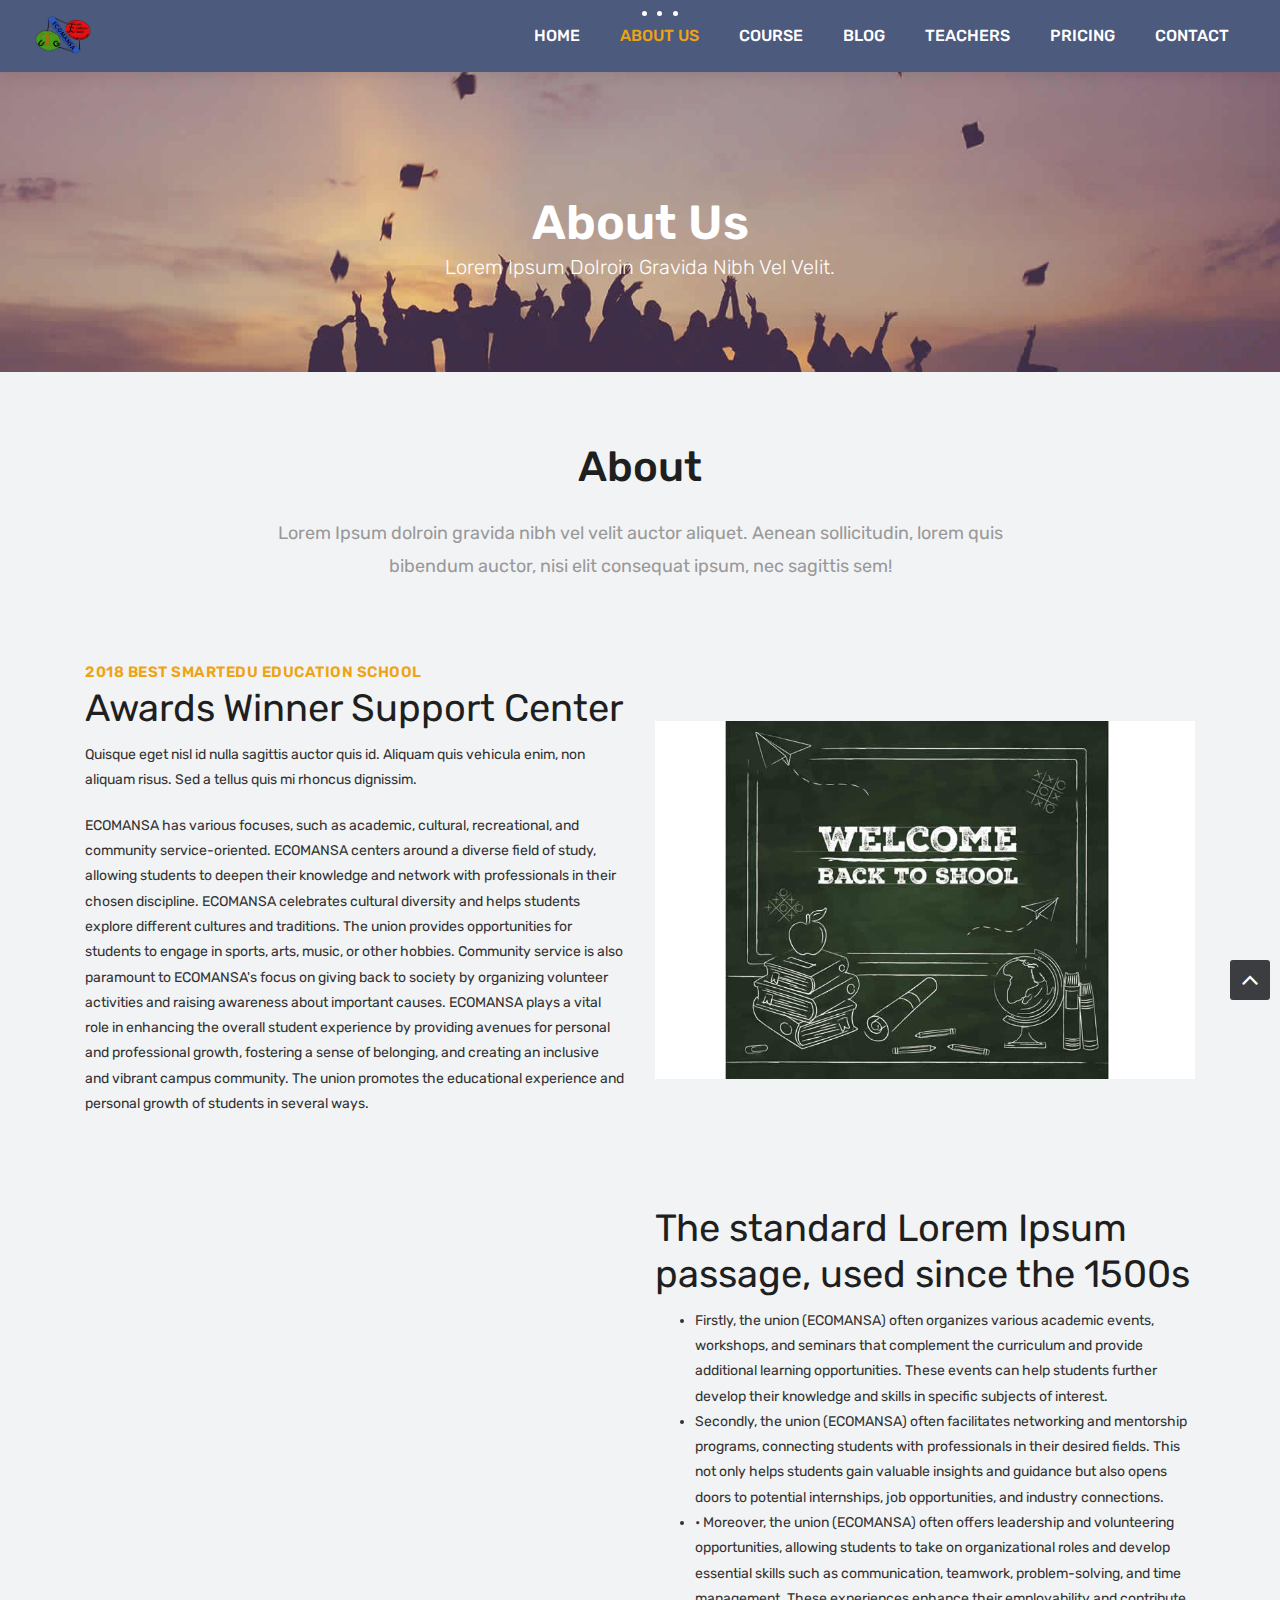
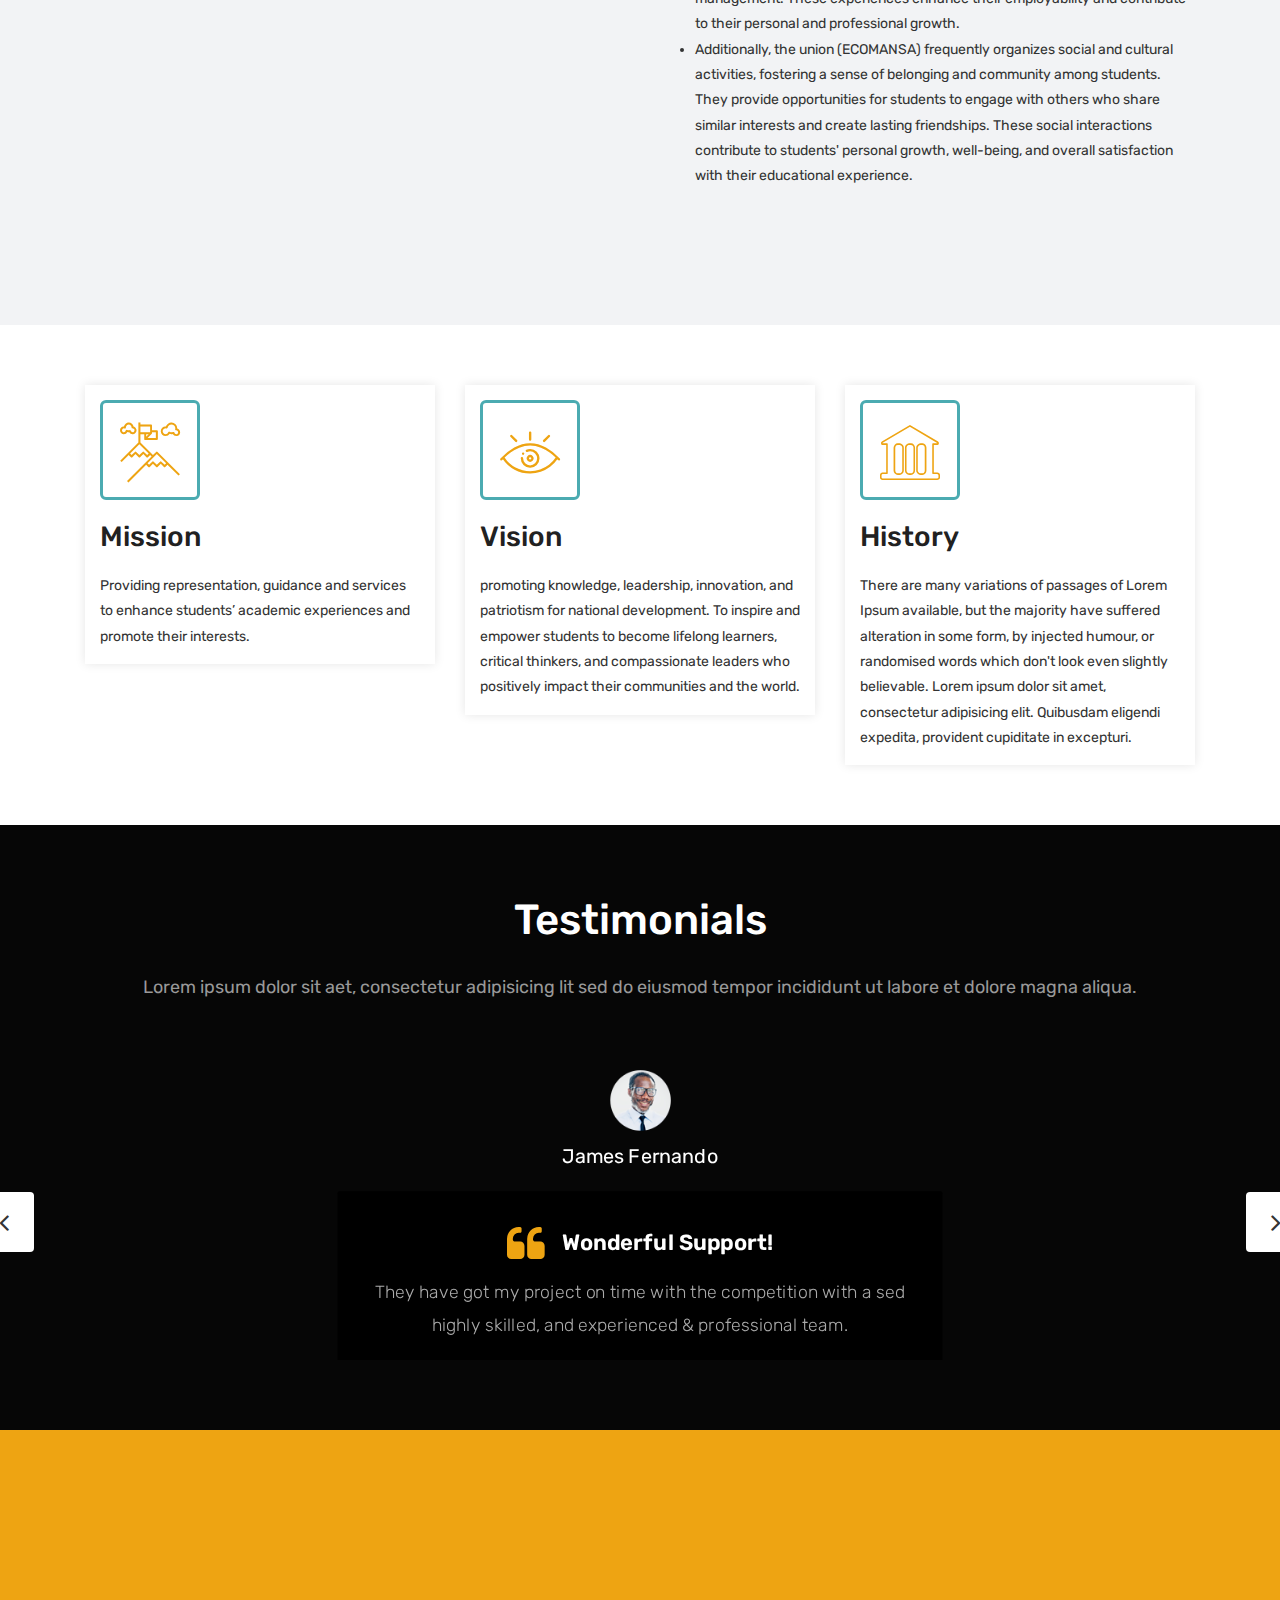
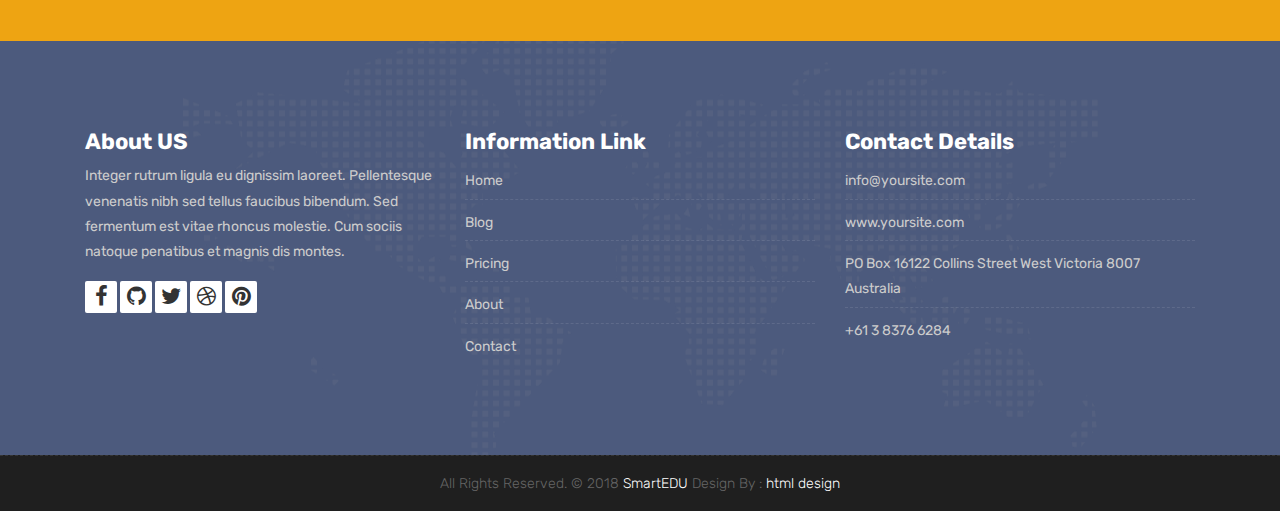
==== commit 6a8063c0: "Mansa" ====
--- a/about.html
+++ b/about.html
@@ -32,6 +32,12 @@
     <!-- Modernizer for Portfolio -->
     <script src="js/modernizer.js"></script>
 
+  <style>
+      .logo-con img{
+            max-width: 4rem;
+        }
+  </style>
+
     <!--[if lt IE 9]>
       <script src="https://oss.maxcdn.com/libs/html5shiv/3.7.0/html5shiv.js"></script>
       <script src="https://oss.maxcdn.com/libs/respond.js/1.4.2/respond.min.js"></script>
@@ -54,9 +60,9 @@
 	<header class="top-navbar">
 		<nav class="navbar navbar-expand-lg navbar-light bg-light">
 			<div class="container-fluid">
-				<a class="navbar-brand" href="index.html">
-					<img src="images/logo.png" alt="" />
-				</a>
+				<div class="logo-con">
+                    <img src="./images/mansa-logo-removebg-preview.png" alt="">
+                </div>
 				<button class="navbar-toggler" type="button" data-toggle="collapse" data-target="#navbars-host" aria-controls="navbars-rs-food" aria-expanded="false" aria-label="Toggle navigation">
 					<span class="icon-bar"></span>
                     <span class="icon-bar"></span>
@@ -294,7 +300,7 @@
                     <a href="#"><img src="images/logo_05.png" alt="" class="img-repsonsive"></a>
                 </div>
                 <div class="col-md-2 col-sm-2 col-xs-6 wow fadeInUp">
-                    <a href="#"><img src="images/logo_06.png" alt="" class="img-repsonsive"></a>
+                 <a href="#"><img src="images/logo_06.png" alt="" class="img-repsonsive"></a>
                 </div>
             </div><!-- end row -->
         </div><!-- end container -->
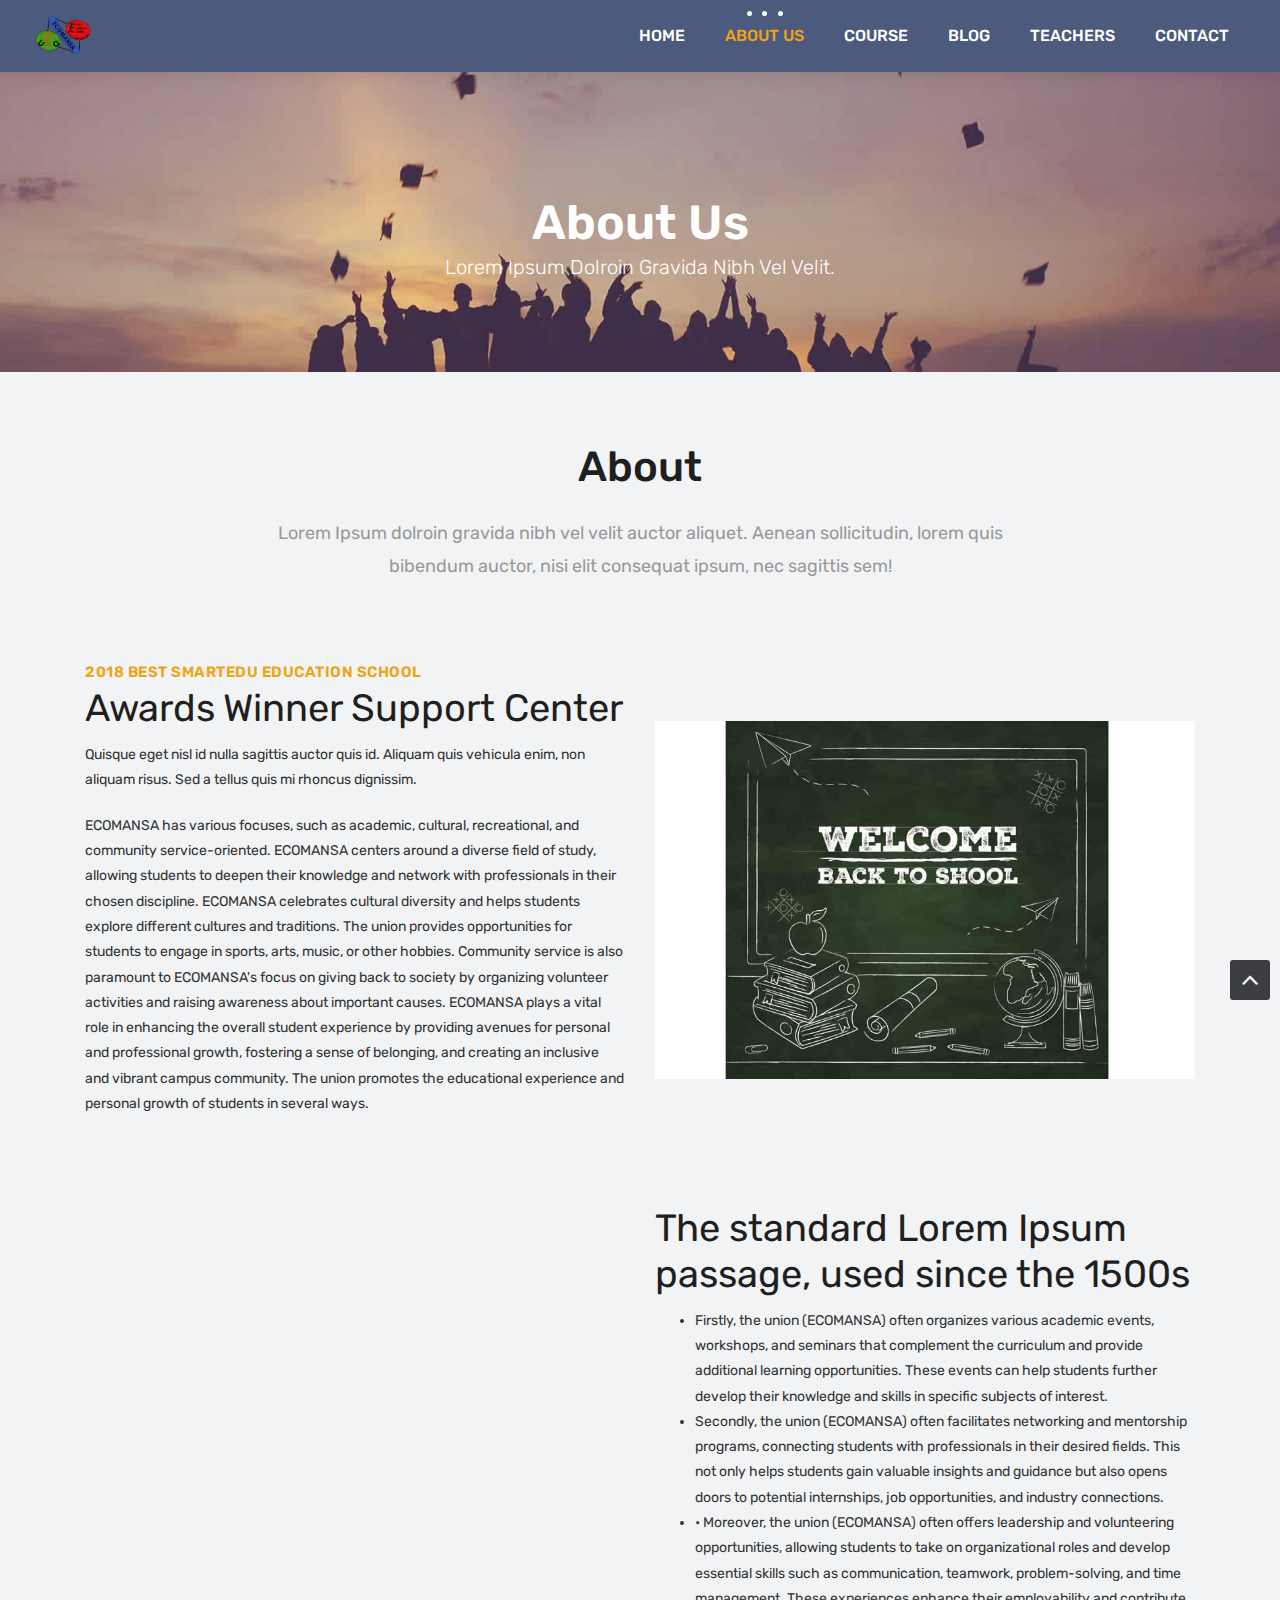
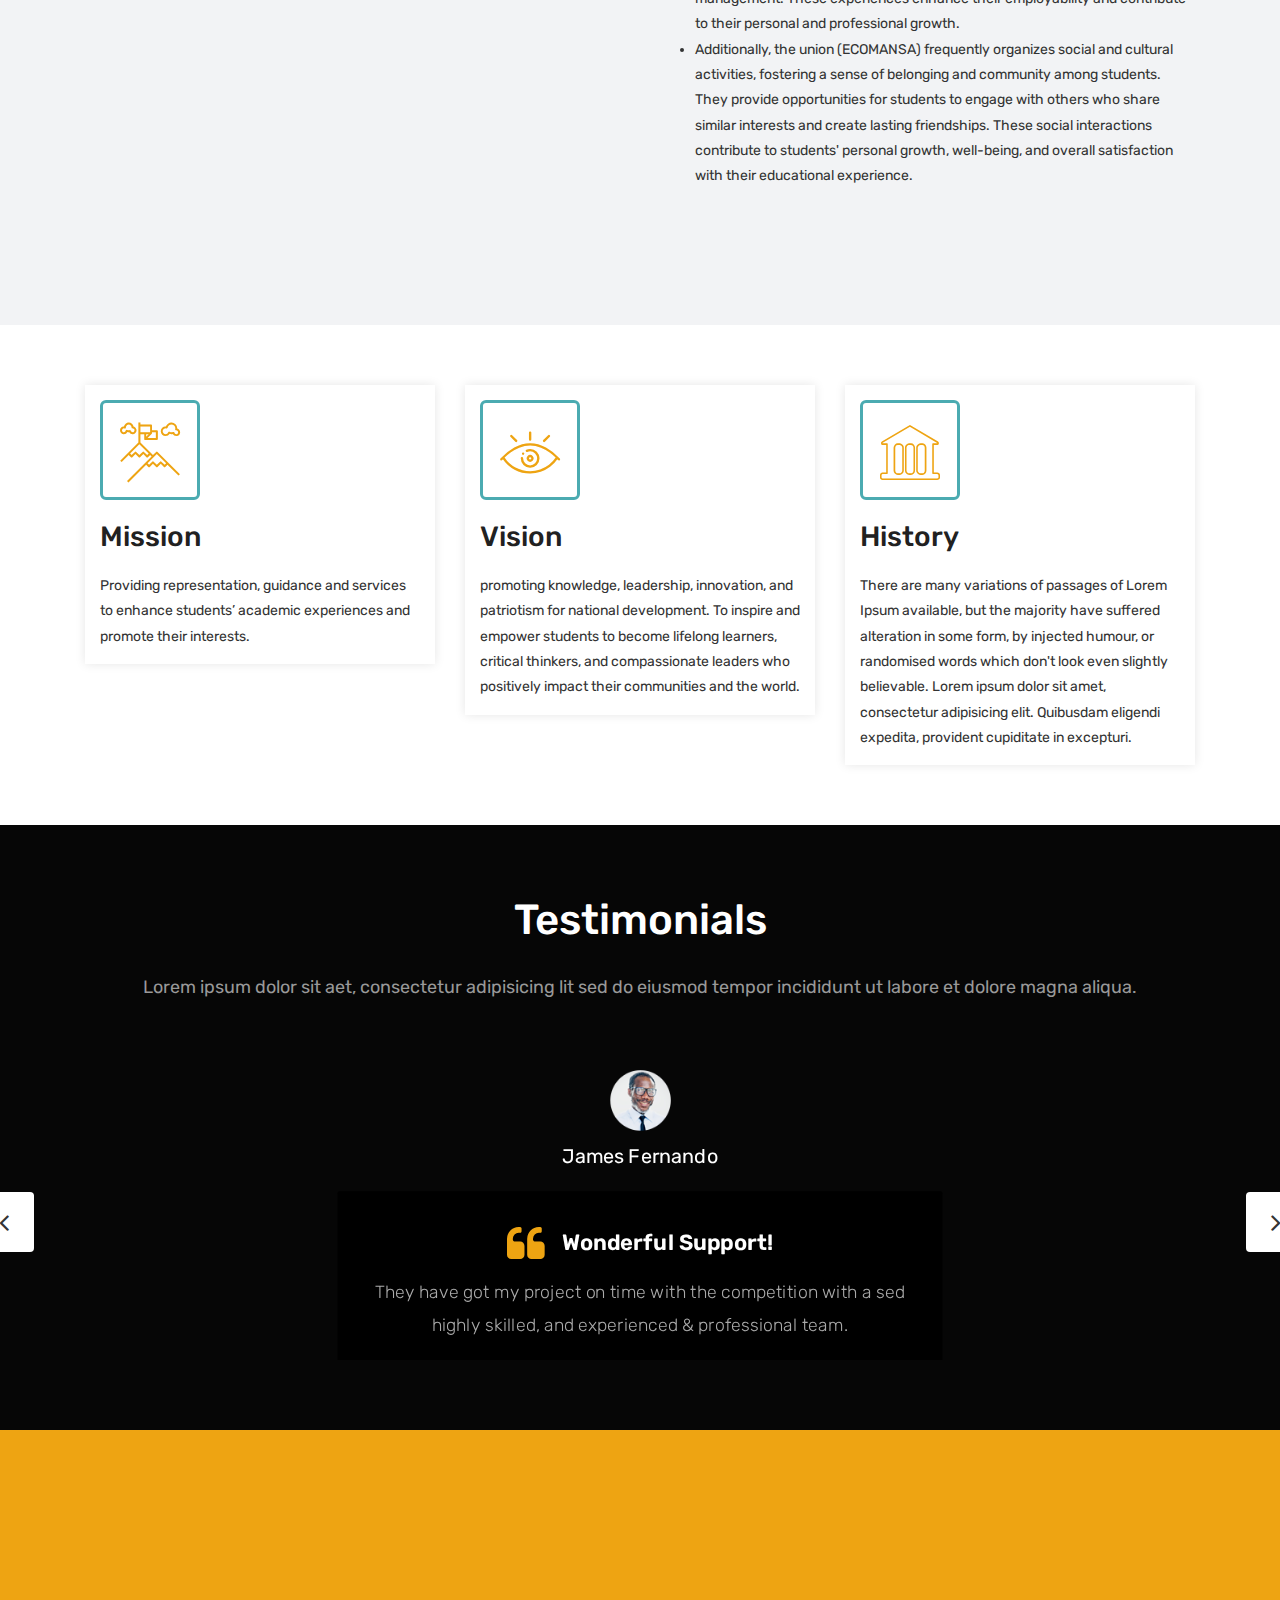
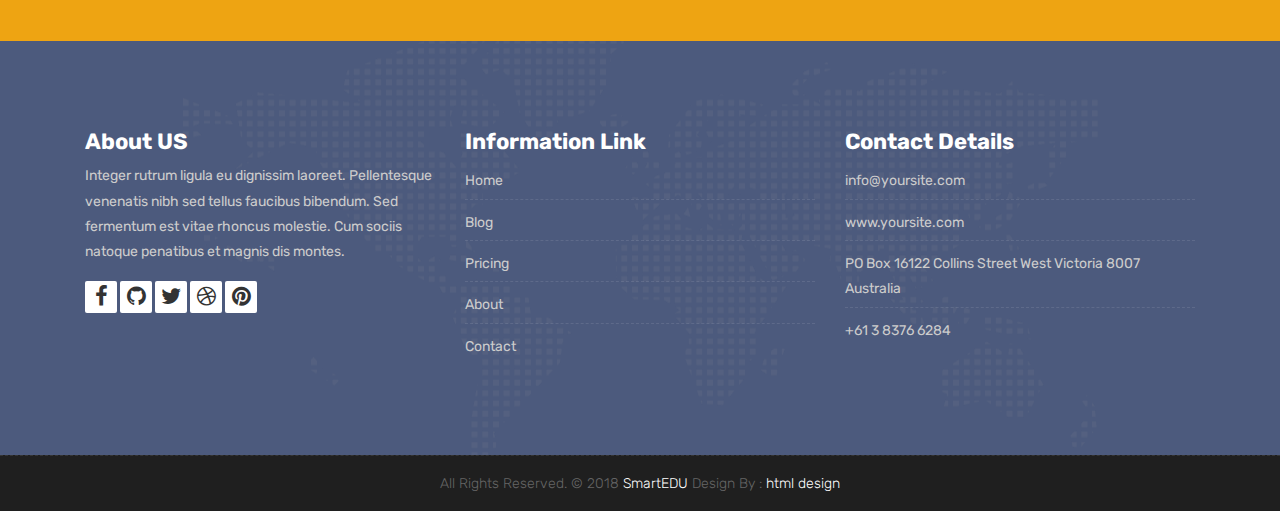
==== commit a1ada878: "Mansa" ====
--- a/about.html
+++ b/about.html
@@ -88,7 +88,6 @@
 							</div>
 						</li>
 						<li class="nav-item"><a class="nav-link" href="teachers.html">Teachers</a></li>
-						<li class="nav-item"><a class="nav-link" href="pricing.html">Pricing</a></li>
 						<li class="nav-item"><a class="nav-link" href="contact.html">Contact</a></li>
 					</ul>
 				</div>
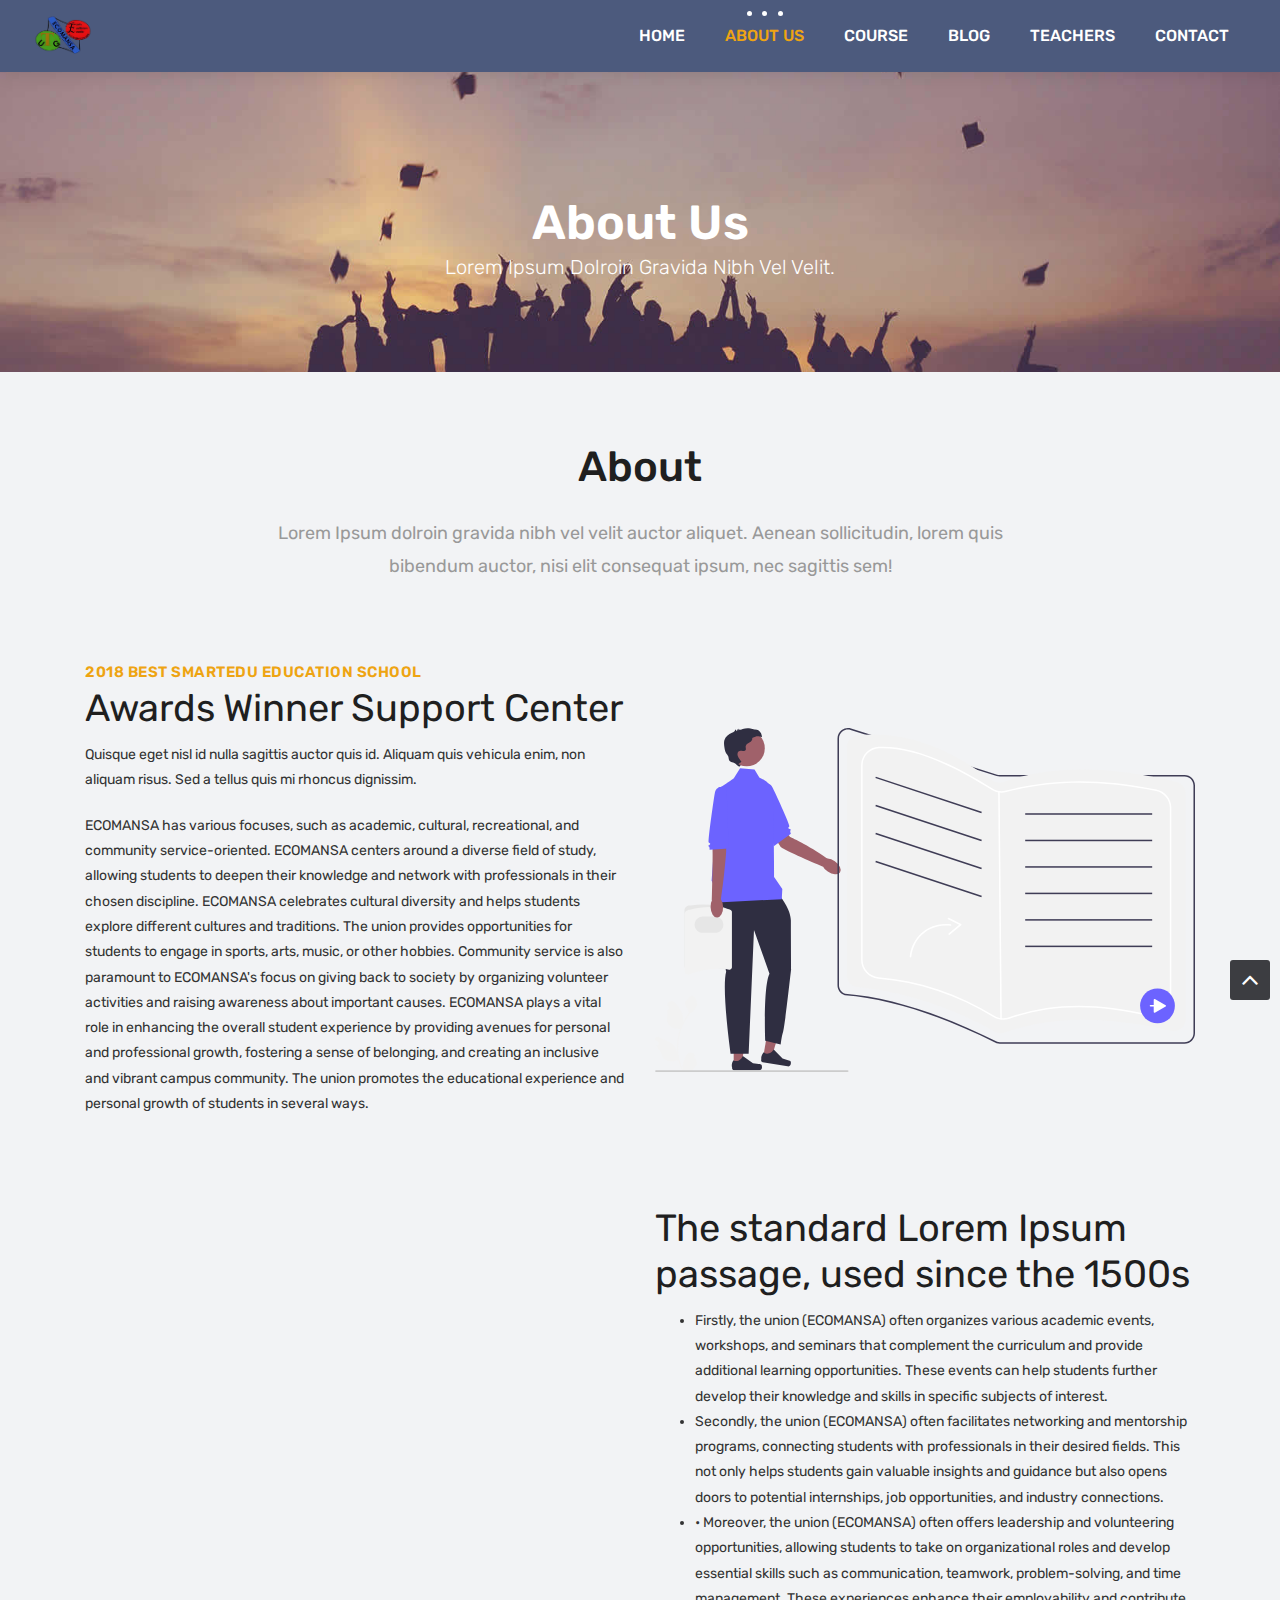
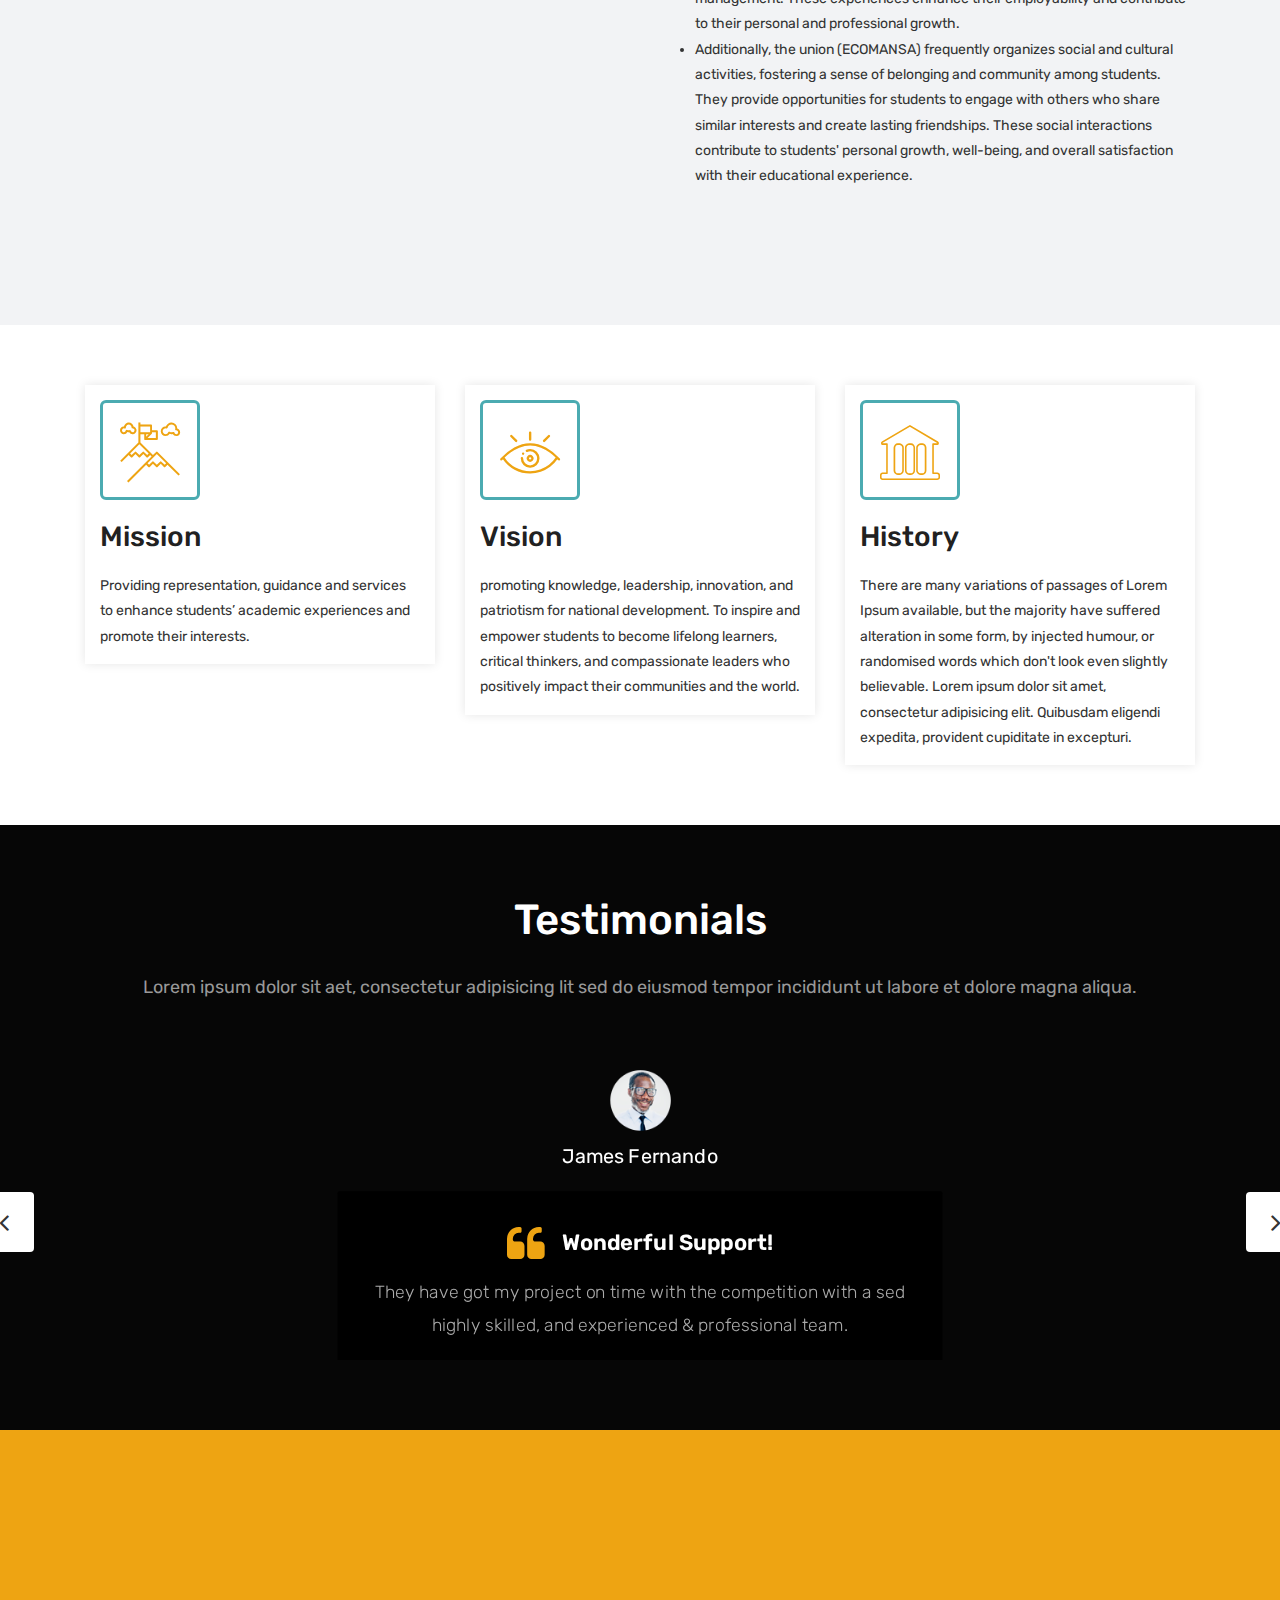
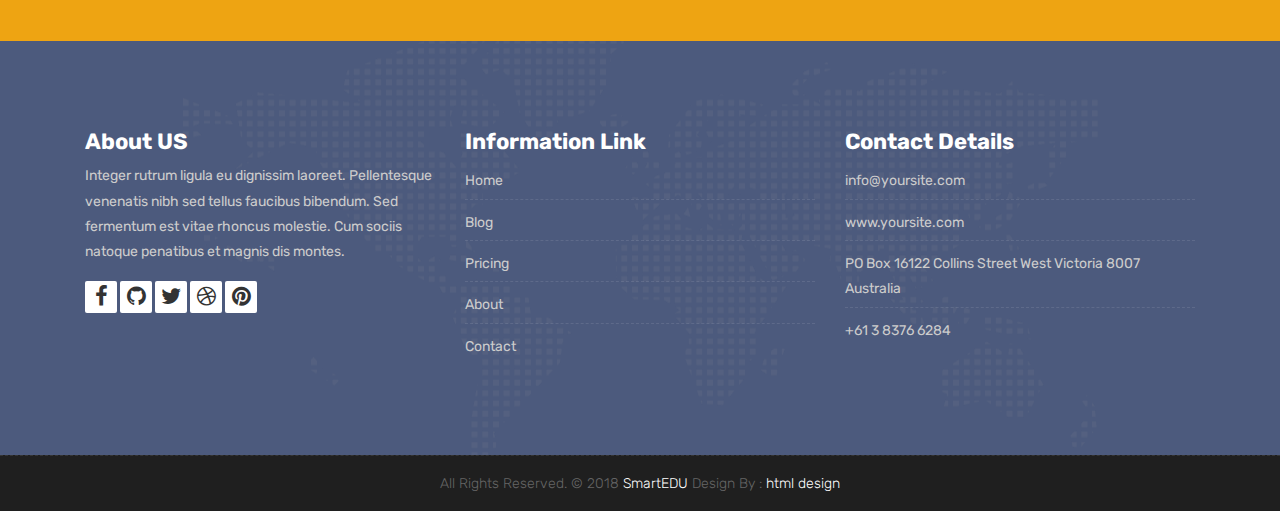
==== commit 7c65a828: "Mansa" ====
--- a/about.html
+++ b/about.html
@@ -127,14 +127,14 @@
 				
 				<div class="col-xl-6 col-lg-6 col-md-12 col-sm-12">
                     <div class="post-media wow fadeIn">
-                        <img src="images/about_02.jpg" alt="" class="img-fluid img-rounded">
+                        <img src="images/undraw_books_re_8gea.svg" alt="" class="img-fluid img-rounded">
                     </div><!-- end media -->
                 </div><!-- end col -->
 			</div>
 			<div class="row align-items-center">
 				<div class="col-xl-6 col-lg-6 col-md-12 col-sm-12">
                     <div class="post-media wow fadeIn">
-                        <img src="images/about_03.jpg" alt="" class="img-fluid img-rounded">
+                        <img src="images/undraw_certification_re_ifll.svg" alt="" class="img-fluid img-rounded">
                     </div><!-- end media -->
                 </div><!-- end col -->
 				
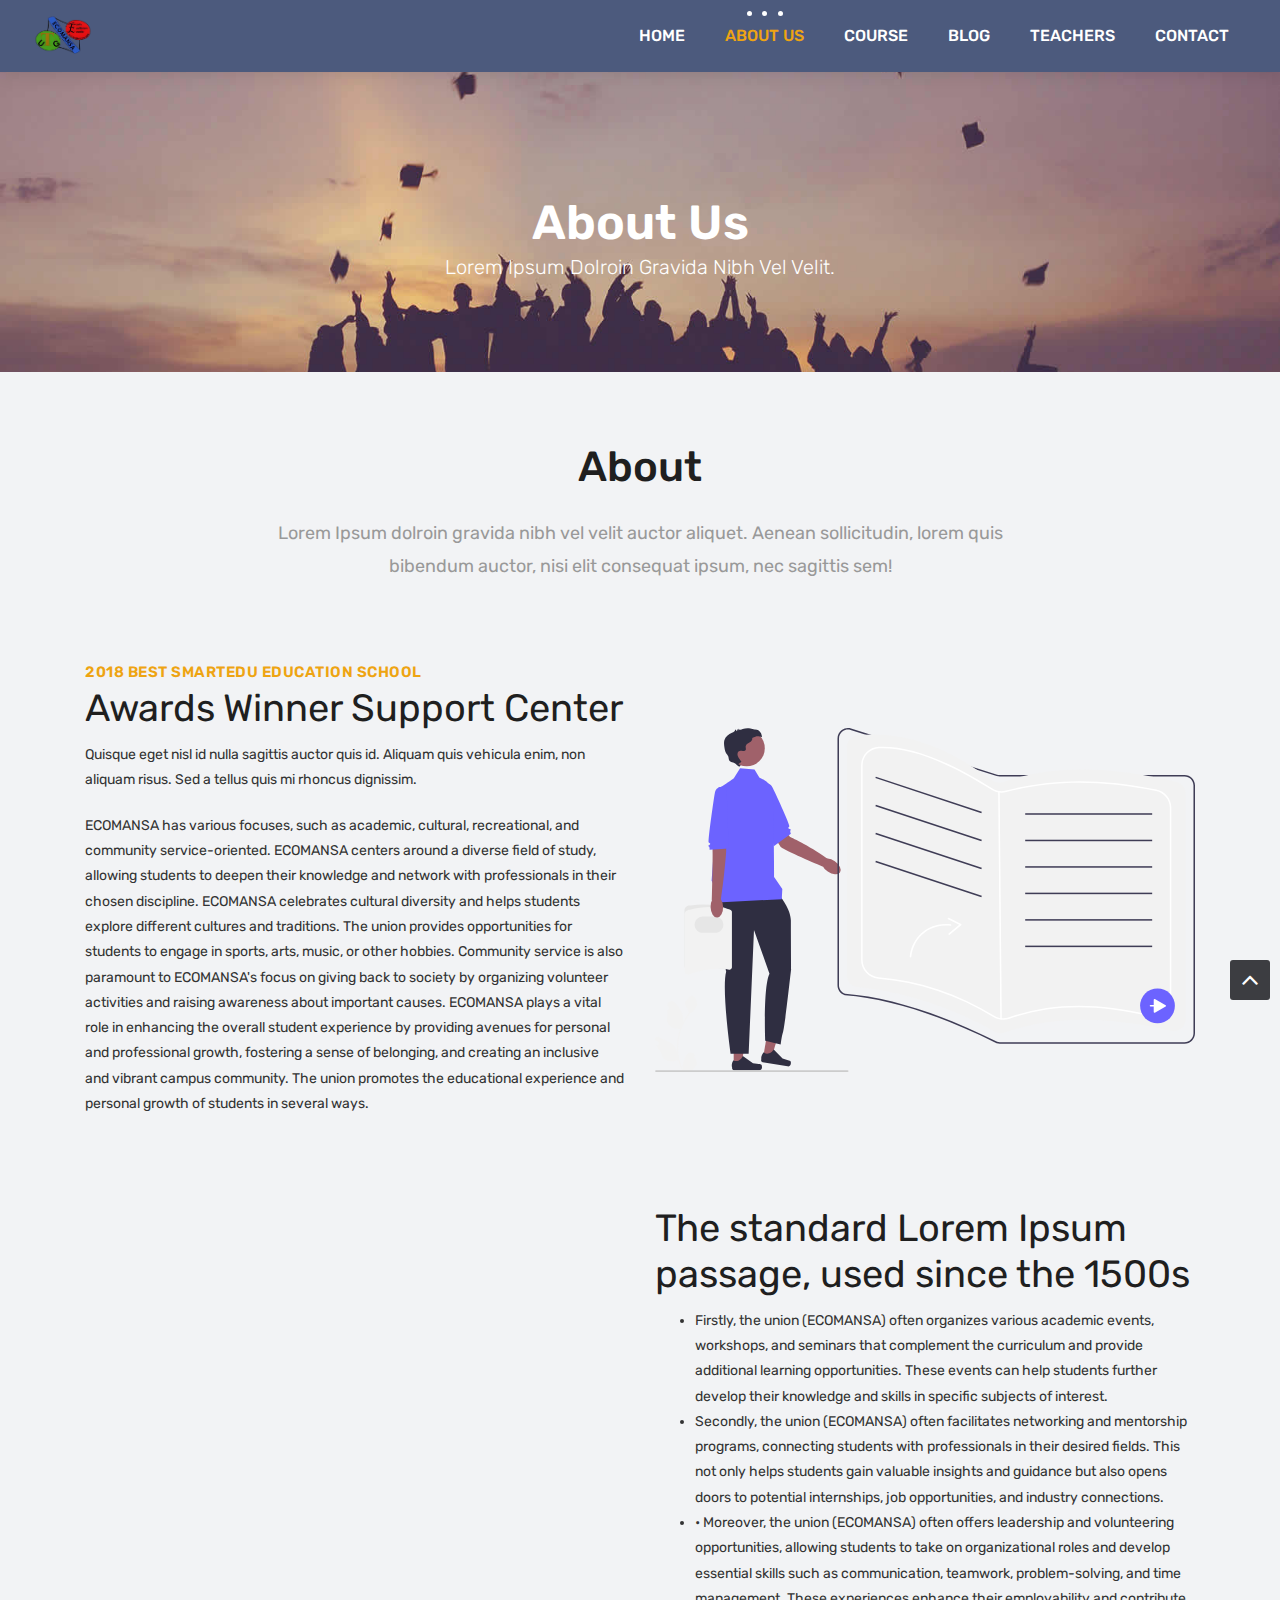
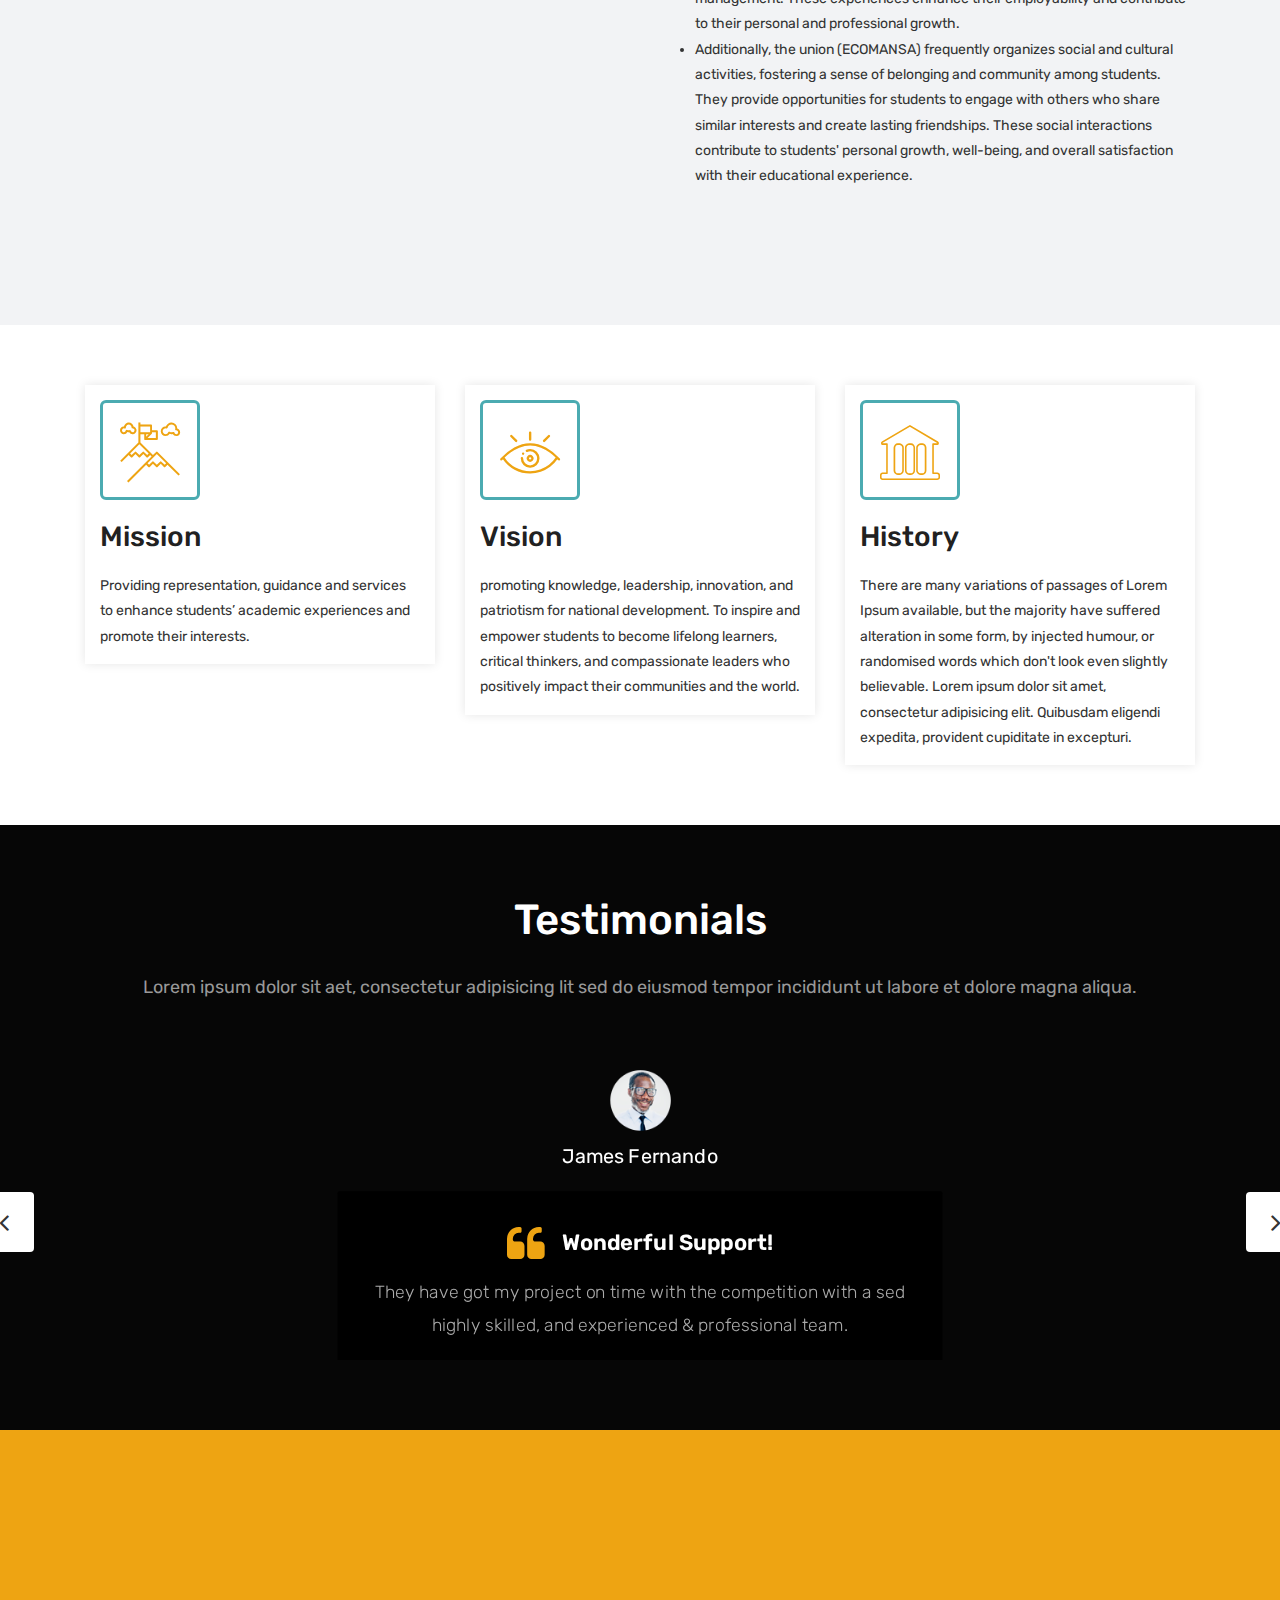
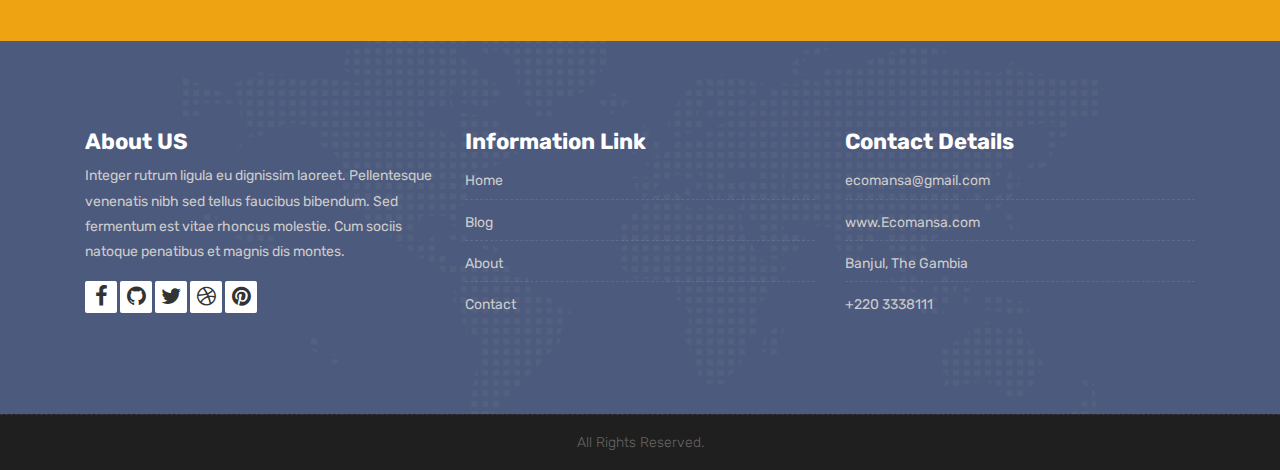
==== commit 4a6884e5: "Mansa" ====
--- a/about.html
+++ b/about.html
@@ -332,11 +332,10 @@
                             <h3>Information Link</h3>
                         </div>
                         <ul class="footer-links">
-                            <li><a href="#">Home</a></li>
-                            <li><a href="#">Blog</a></li>
-                            <li><a href="#">Pricing</a></li>
+                            <li><a href="index.html">Home</a></li>
+                            <li><a href="blog.html">Blog</a></li>
 							<li><a href="#">About</a></li>
-							<li><a href="#">Contact</a></li>
+							<li><a href="contact.html">Contact</a></li>
                         </ul><!-- end links -->
                     </div><!-- end clearfix -->
                 </div><!-- end col -->
@@ -348,10 +347,10 @@
                         </div>
 
                         <ul class="footer-links">
-                            <li><a href="mailto:#">info@yoursite.com</a></li>
-                            <li><a href="#">www.yoursite.com</a></li>
-                            <li>PO Box 16122 Collins Street West Victoria 8007 Australia</li>
-                            <li>+61 3 8376 6284</li>
+                            <li><a href="mailto:#">ecomansa@gmail.com</a></li>
+                            <li><a href="#">www.Ecomansa.com</a></li>
+                            <li>Banjul, The Gambia</li>
+                            <li>+220 3338111</li>
                         </ul><!-- end links -->
                     </div><!-- end clearfix -->
                 </div><!-- end col -->
@@ -364,7 +363,7 @@
         <div class="container">
             <div class="footer-distributed">
                 <div class="footer-center">                   
-                    <p class="footer-company-name">All Rights Reserved. &copy; 2018 <a href="#">SmartEDU</a> Design By : <a href="https://html.design/">html design</a></p>
+                    <p class="footer-company-name">All Rights Reserved.</p>
                 </div>
             </div>
         </div><!-- end container -->
--- a/style.css
+++ b/style.css
@@ -20,6 +20,10 @@
 /*------------------------------------------------------------------
     SKELETON
 -------------------------------------------------------------------*/
+
+html {
+    scroll-behavior: smooth;
+}
 
 body {
     color: #333333;
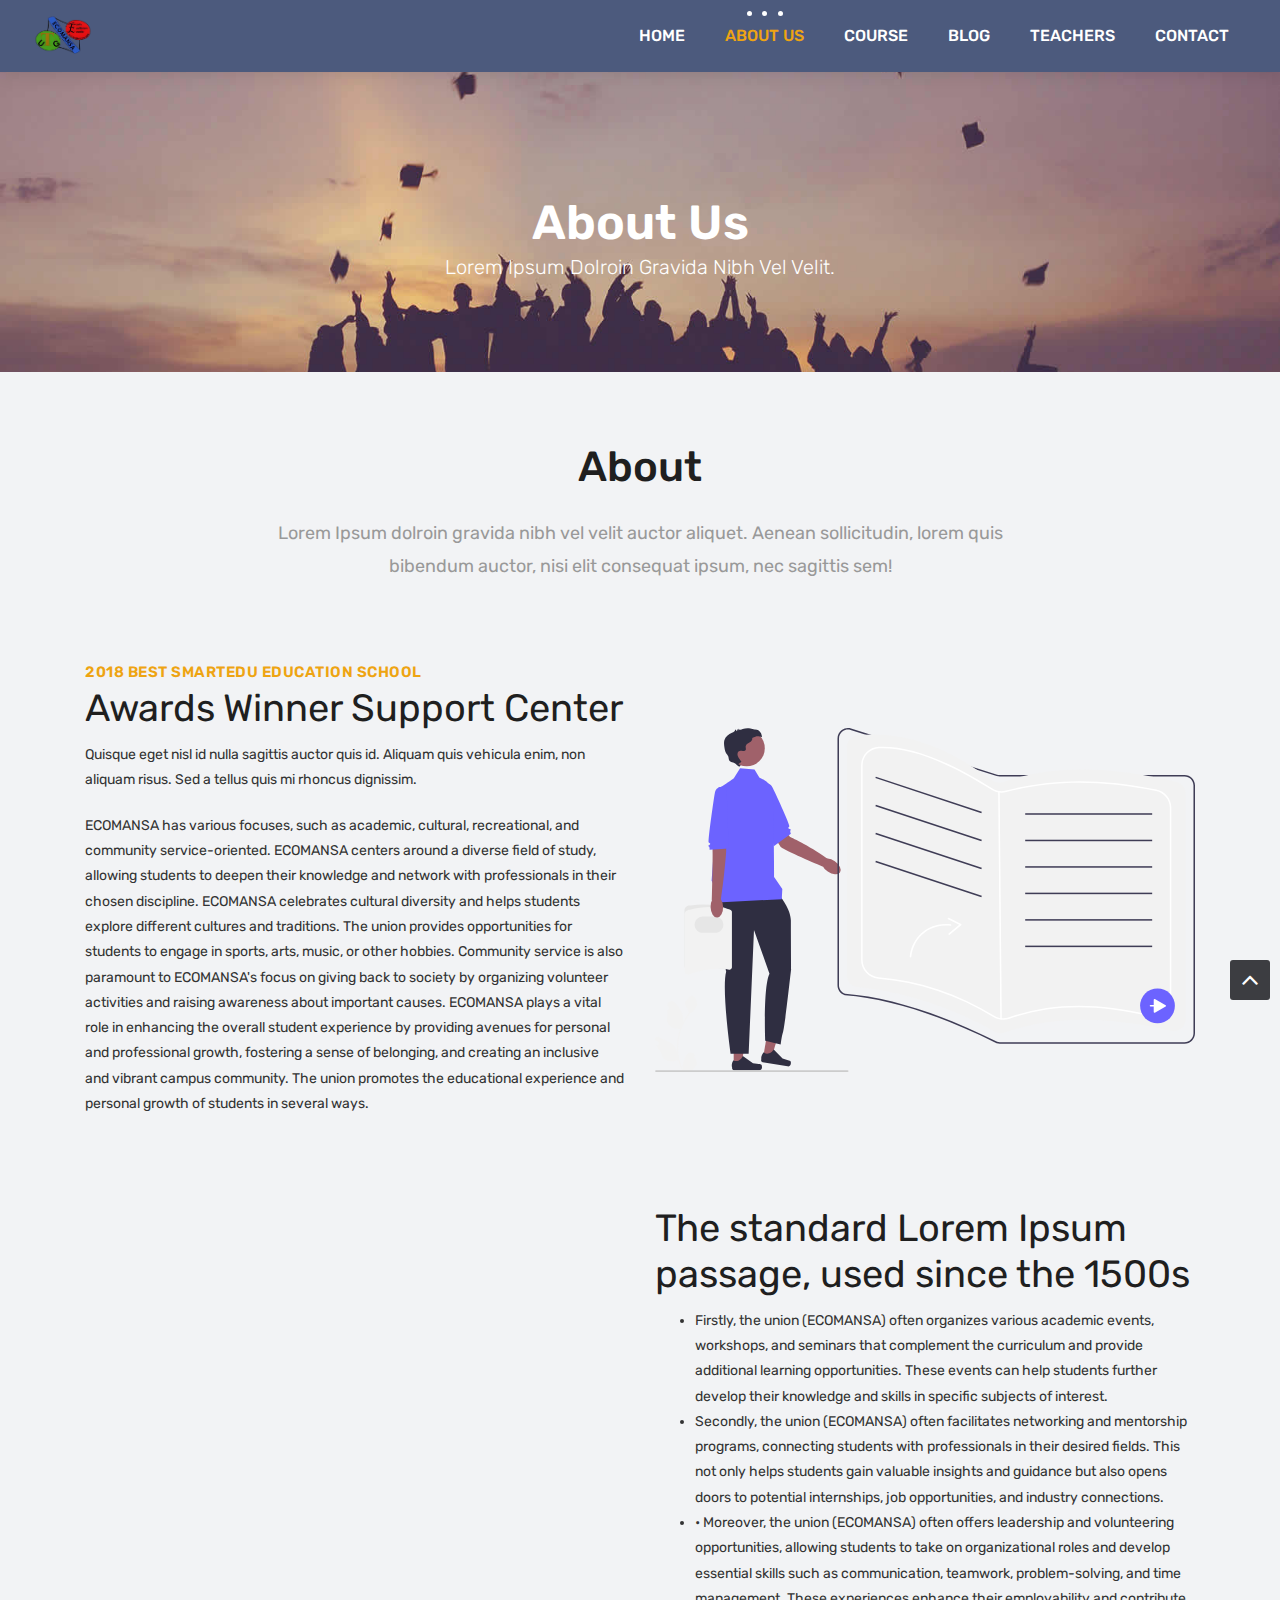
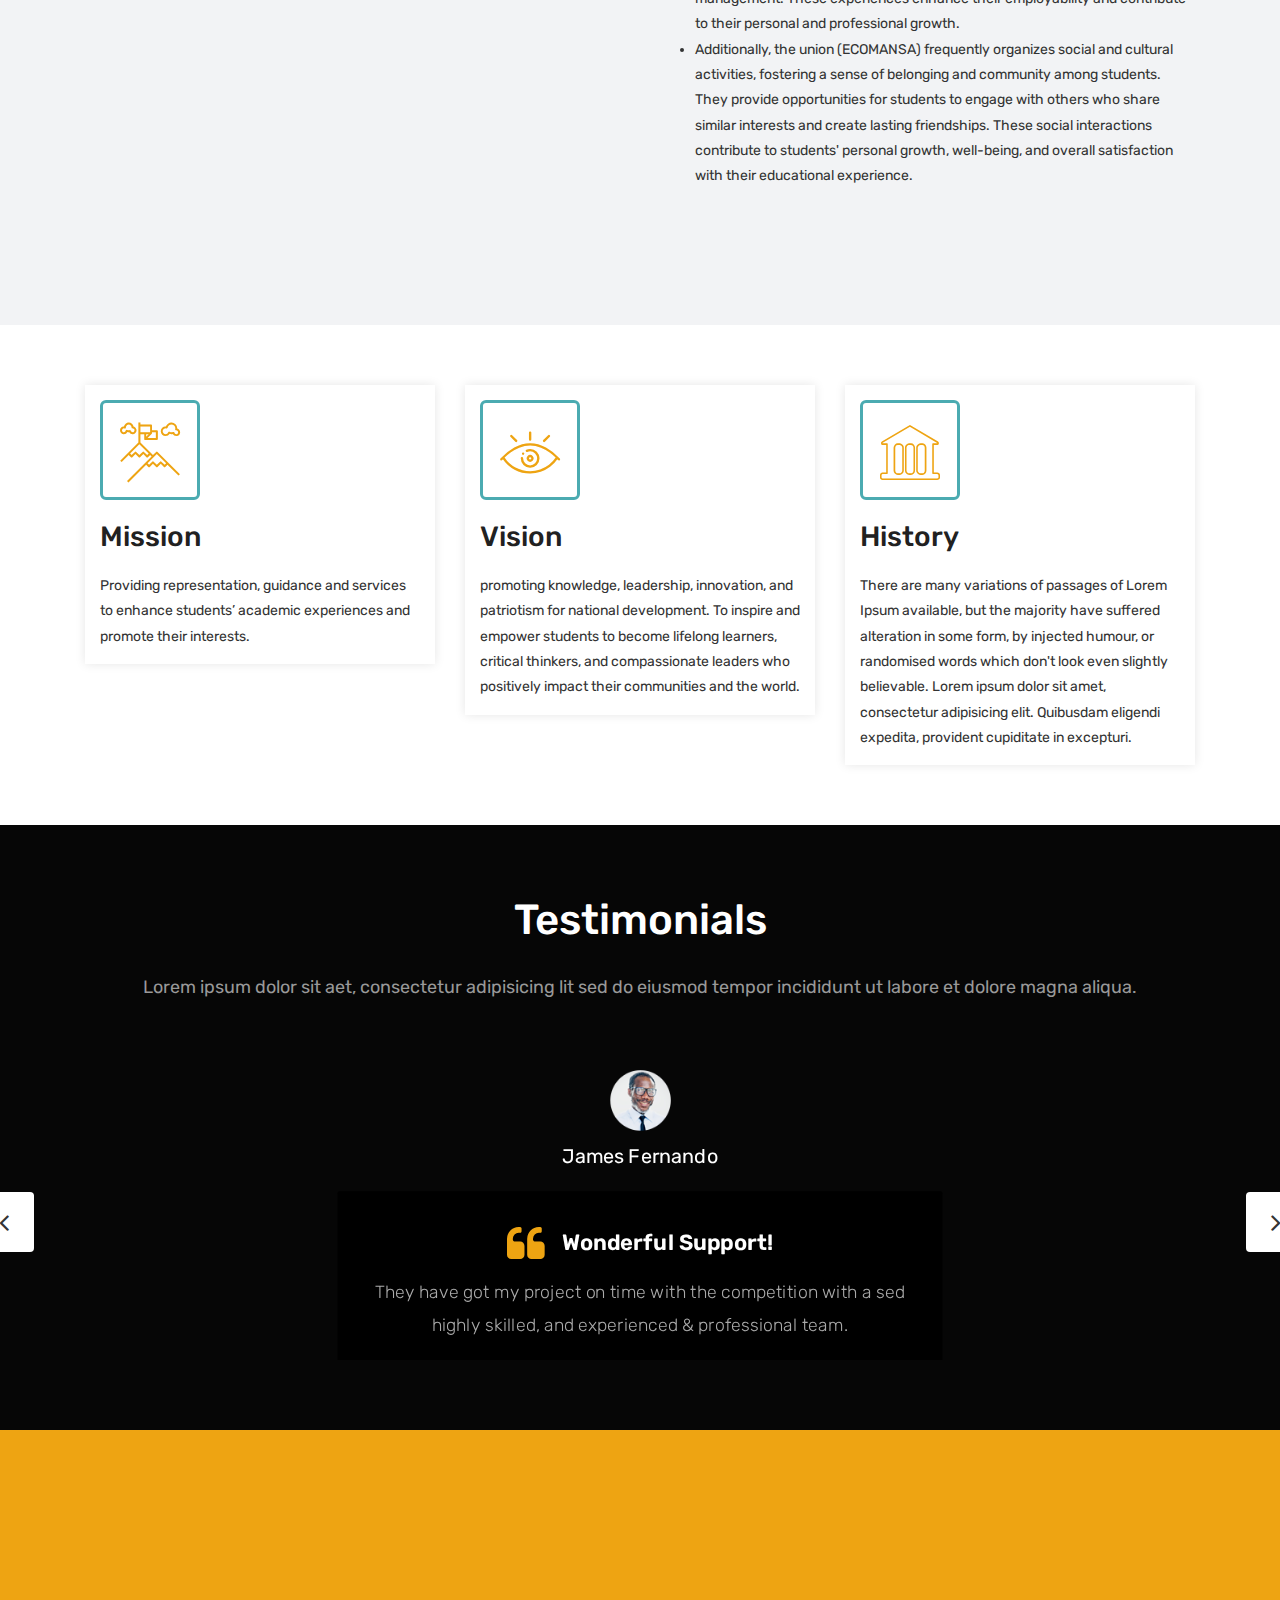
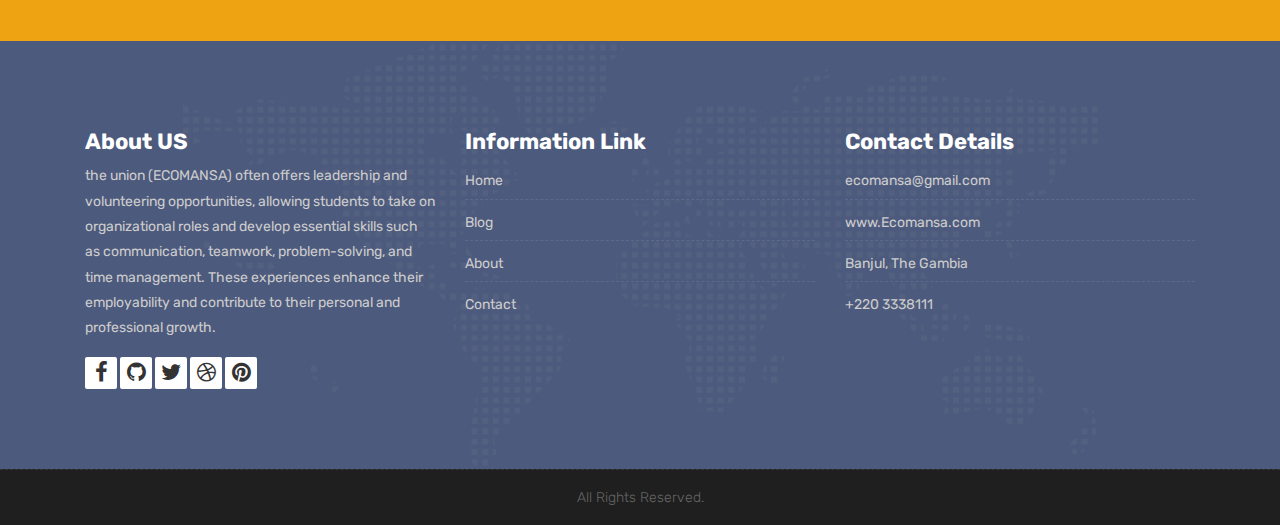
==== commit 07ea4db0: "Mansa" ====
--- a/about.html
+++ b/about.html
@@ -9,7 +9,7 @@
     <meta name="viewport" content="width=device-width, initial-scale=1">
  
      <!-- Site Metas -->
-    <title>SmartEDU - Education Responsive HTML5 Template</title>  
+    <title>Ecomansa</title>  
     <meta name="keywords" content="">
     <meta name="description" content="">
     <meta name="author" content="">
@@ -313,7 +313,7 @@
                         <div class="widget-title">
                             <h3>About US</h3>
                         </div>
-                        <p> Integer rutrum ligula eu dignissim laoreet. Pellentesque venenatis nibh sed tellus faucibus bibendum. Sed fermentum est vitae rhoncus molestie. Cum sociis natoque penatibus et magnis dis montes.</p>
+                        <p> the union (ECOMANSA) often offers leadership and volunteering opportunities, allowing students to take on organizational roles and develop essential skills such as communication, teamwork, problem-solving, and time management. These experiences enhance their employability and contribute to their personal and professional growth.</p>
                         <div class="footer-right">
 							<ul class="footer-links-soi">
 								<li><a href="#"><i class="fa fa-facebook"></i></a></li>
